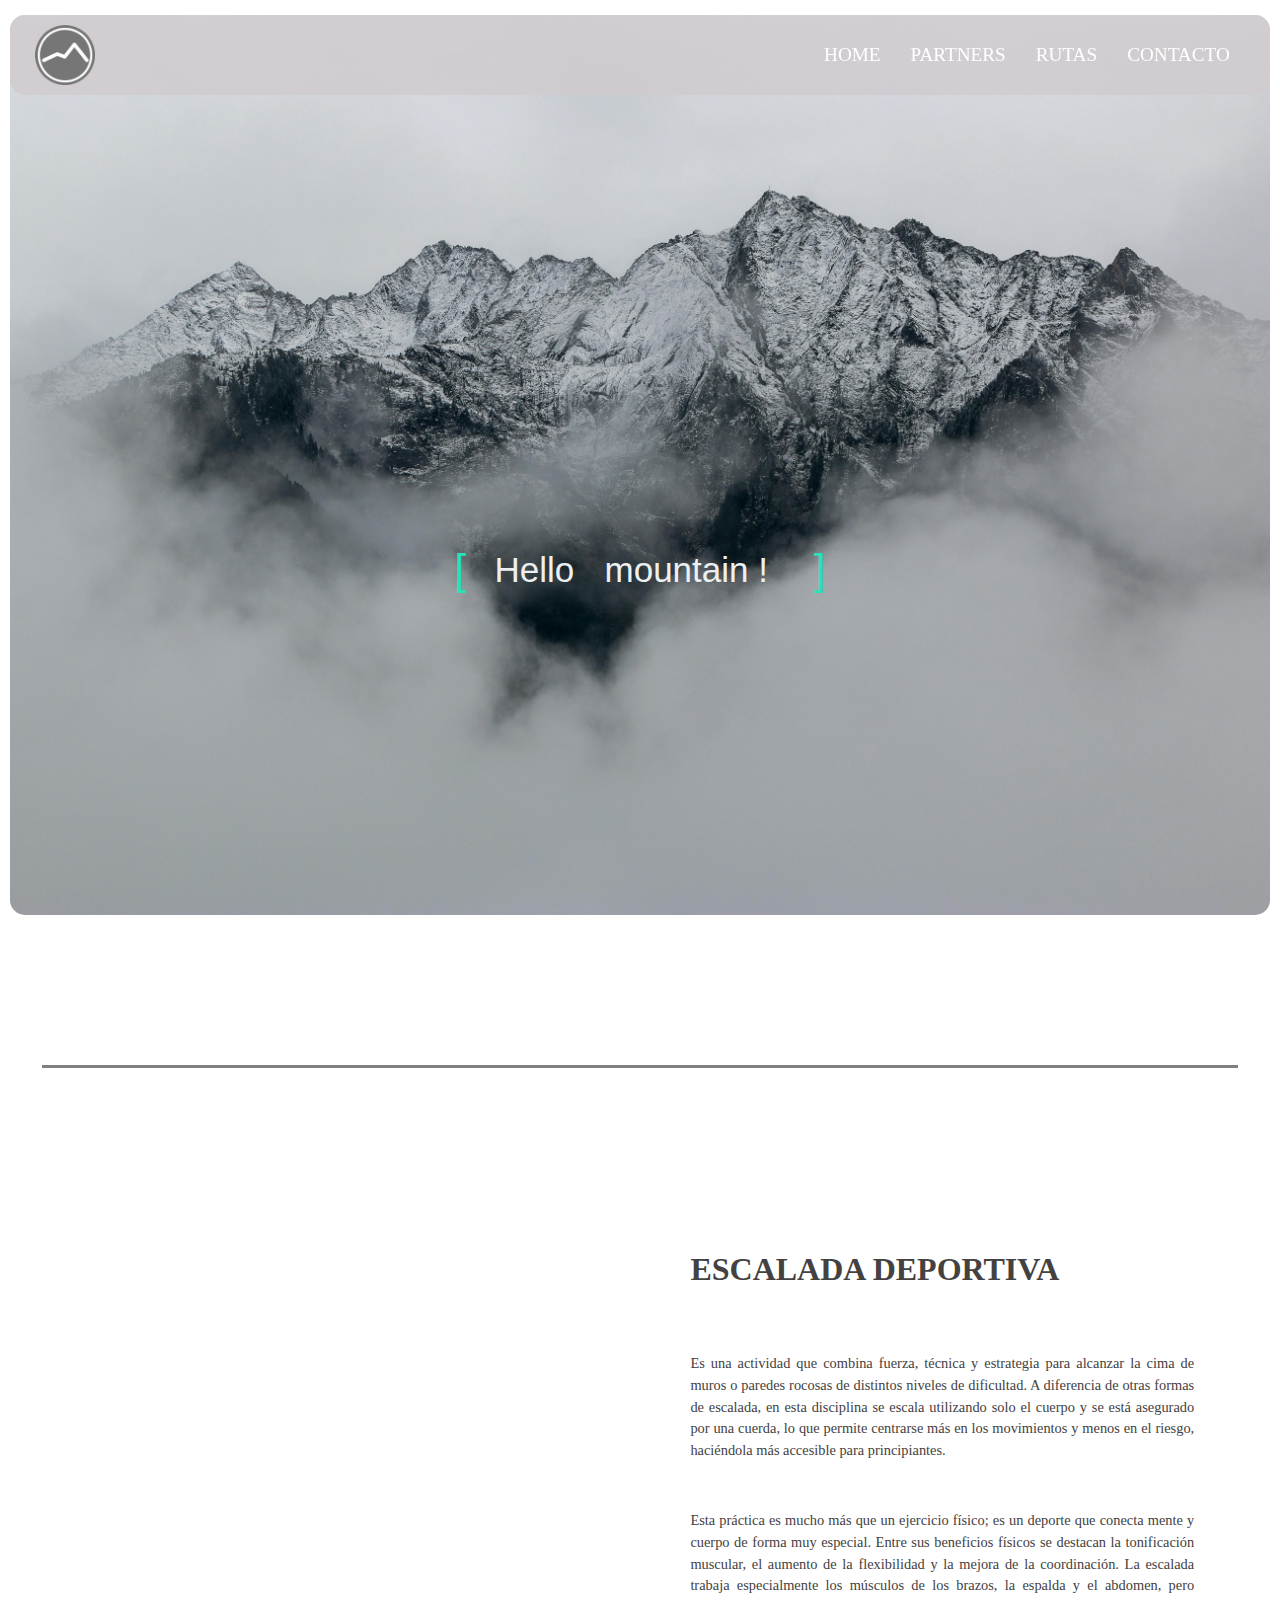
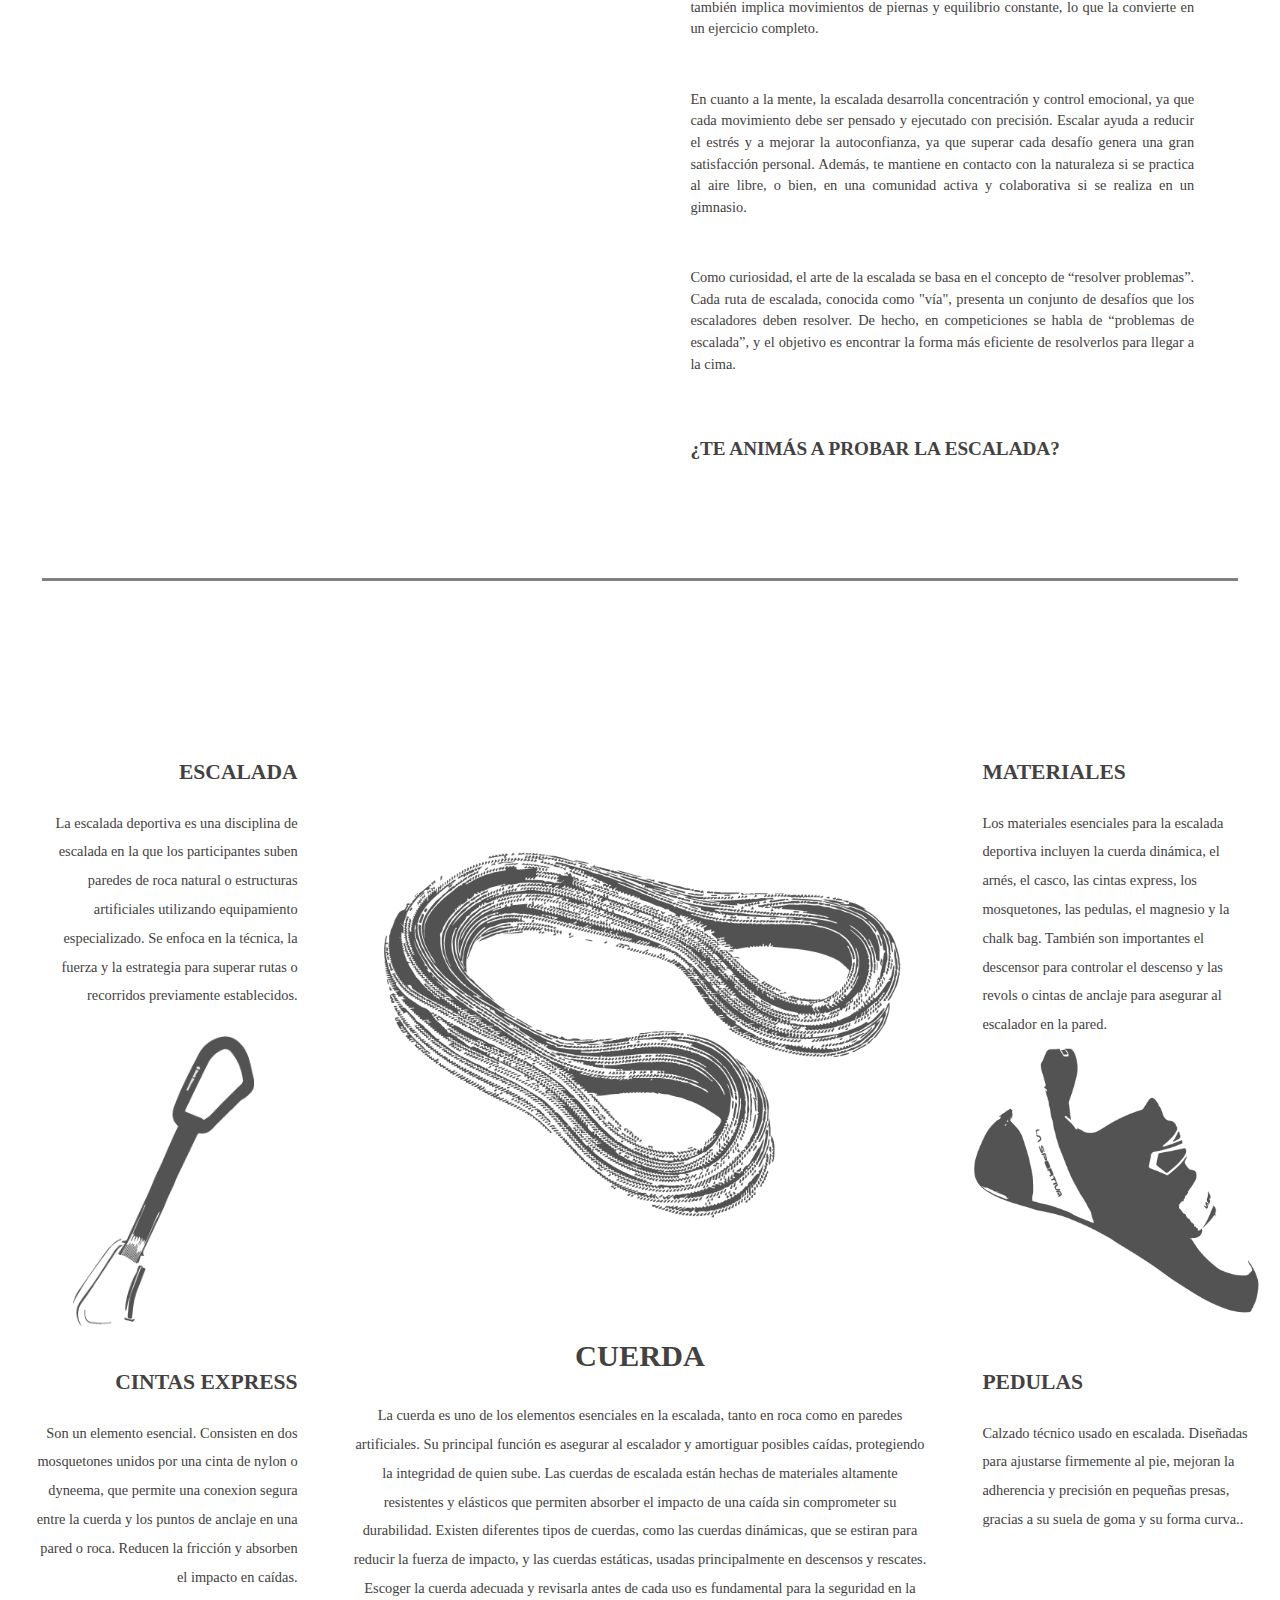
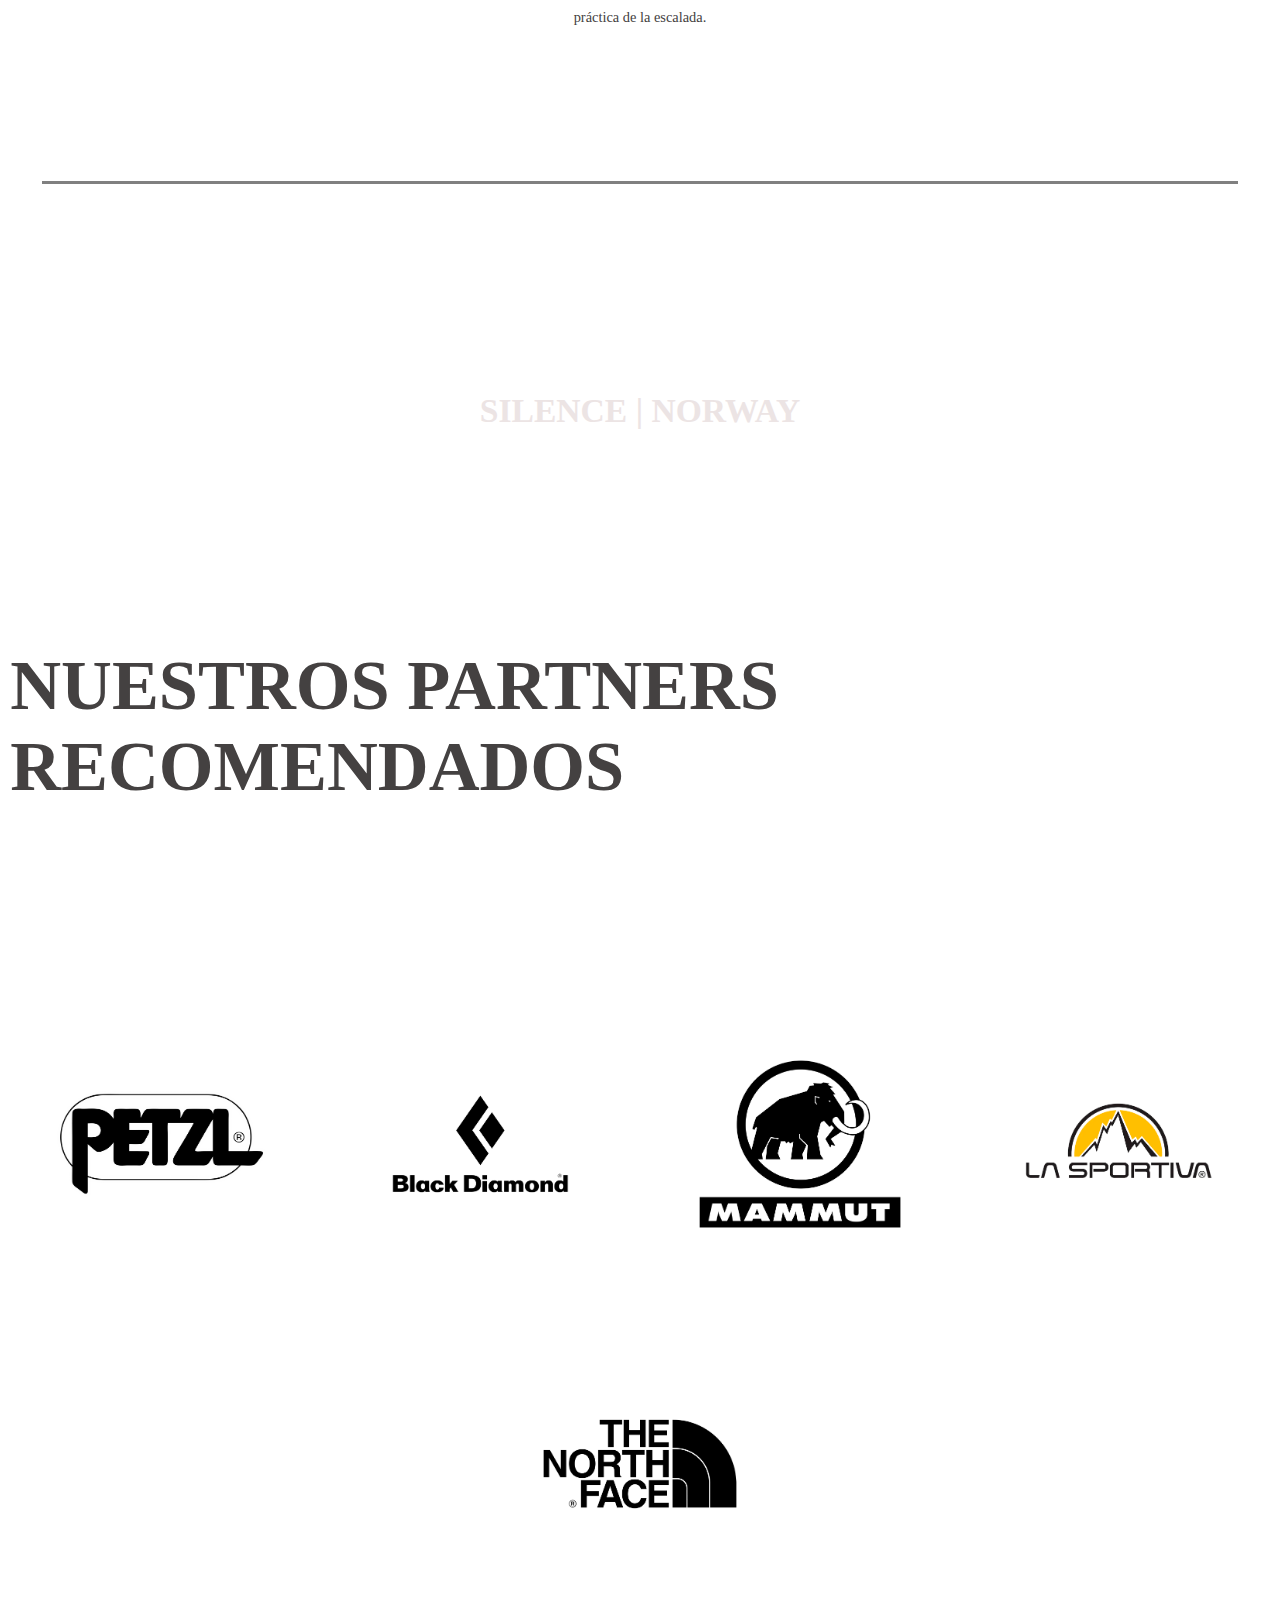
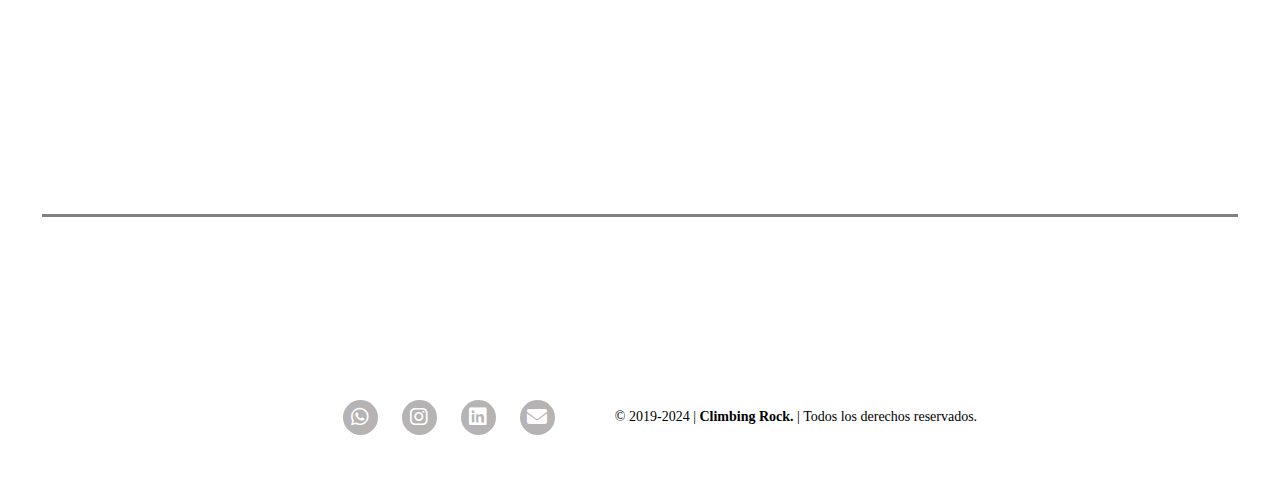
==== index.html @ 17464925 "First Upload" ====
<!DOCTYPE html>
<html lang="es">  
    <head>
        <meta charset="UTF-8">
        <meta name="viewport" content="width=device-width, initial-scale=1.0">
        <title>Climbing | Rock</title>
        <link rel="icon" type="image/ico" href="assets/img/iconLogo2.ico">
        <link rel="stylesheet" href="css/style.css">
        <link rel="stylesheet" href="https://cdnjs.cloudflare.com/ajax/libs/font-awesome/6.5.2/css/all.min.css">
    </head>
    <body>
        <header>
            <div class="logo">
                <a href="index.html"><img src="assets/img/iconLogo2.ico" alt="logo"></a>
            </div>
            <nav>
                <ul class="menu">
                    <li>
                        <a href="index.html">HOME</a>
                    </li>
                    <li>
                        <a href="pages/partners.html">PARTNERS</a>
                    </li>
                    <li>
                        <a href="https://www.thecrag.com/climbing/argentina/maps#-37.32,-63.04,5.0,,auto">RUTAS</a>
                    </li>
                    <li>
                        <a href="pages/contacto.html">CONTACTO</a>
                    </li>
                </ul>
            </nav>
        </header>

        <main>
            <section class="containerOne">
                <div class="content">
                    <div class="textBoxContainer">
                      <p class="textBoxContainer_text">
                        Hello
                      </p>
                      
                      <ul class="textBoxContainer_list">
                        <li class="textBoxContainer_list_item">mountain !</li>
                        <li class="textBoxContainer_list_item">climbing !</li>
                        <li class="textBoxContainer_list_item">fun !</li>
                        <li class="textBoxContainer_list_item">everybody !</li>
                      </ul>
                    </div>
                  </div>           
            </section>

            
            <div class="separador"></div>
            <section class="containerTwo">
                <div class="girl"></div>
                <div class="girlText">
                    <h2>ESCALADA DEPORTIVA</h2>
                    <p>Es una actividad que combina fuerza, técnica y estrategia para alcanzar la cima de muros o paredes rocosas de distintos niveles de dificultad. A diferencia de otras formas de escalada, en esta disciplina se escala utilizando solo el cuerpo y se está asegurado por una cuerda, lo que permite centrarse más en los movimientos y menos en el riesgo, haciéndola más accesible para principiantes.</p>
                    <p>Esta práctica es mucho más que un ejercicio físico; es un deporte que conecta mente y cuerpo de forma muy especial. Entre sus beneficios físicos se destacan la tonificación muscular, el aumento de la flexibilidad y la mejora de la coordinación. La escalada trabaja especialmente los músculos de los brazos, la espalda y el abdomen, pero también implica movimientos de piernas y equilibrio constante, lo que la convierte en un ejercicio completo.</p>                    
                    <p>En cuanto a la mente, la escalada desarrolla concentración y control emocional, ya que cada movimiento debe ser pensado y ejecutado con precisión. Escalar ayuda a reducir el estrés y a mejorar la autoconfianza, ya que superar cada desafío genera una gran satisfacción personal. Además, te mantiene en contacto con la naturaleza si se practica al aire libre, o bien, en una comunidad activa y colaborativa si se realiza en un gimnasio.</p>                   
                    <p>Como curiosidad, el arte de la escalada se basa en el concepto de “resolver problemas”. Cada ruta de escalada, conocida como "vía", presenta un conjunto de desafíos que los escaladores deben resolver. De hecho, en competiciones se habla de “problemas de escalada”, y el objetivo es encontrar la forma más eficiente de resolverlos para llegar a la cima.</p>                  
                    <h4>¿TE ANIMÁS A PROBAR LA ESCALADA?</h4>
                </div>
            </section>
            <div class="separador"></div>
            <section class="grilla">
                <div class="item a">
                    <h2>ESCALADA</h2>
                    <p>La escalada deportiva es una disciplina de escalada en la que los participantes suben paredes de roca natural o estructuras artificiales utilizando equipamiento especializado. Se enfoca en la técnica, la fuerza y la estrategia para superar rutas o recorridos previamente establecidos.</p>
                </div>
                <div class="item b"></div>
                <div class="item c">
                    <h2>MATERIALES</h2>
                    <p>Los materiales esenciales para la escalada deportiva incluyen la cuerda dinámica, el arnés, el casco, las cintas express, los mosquetones, las pedulas, el magnesio y la chalk bag. También son importantes el descensor para controlar el descenso y las revols o cintas de anclaje para asegurar al escalador en la pared.</p>
                </div>
                <div class="item d"></div>
                <div class="item e">
                    <h2>CUERDA</h2>
                    <p>La cuerda es uno de los elementos esenciales en la escalada, tanto en roca como en paredes artificiales. Su principal función es asegurar al escalador y amortiguar posibles caídas, protegiendo la integridad de quien sube. Las cuerdas de escalada están hechas de materiales altamente resistentes y elásticos que permiten absorber el impacto de una caída sin comprometer su durabilidad. Existen diferentes tipos de cuerdas, como las cuerdas dinámicas, que se estiran para reducir la fuerza de impacto, y las cuerdas estáticas, usadas principalmente en descensos y rescates. Escoger la cuerda adecuada y revisarla antes de cada uso es fundamental para la seguridad en la práctica de la escalada.</p>
                </div>
                <div class="item f"></div>
                <div class="item g">
                    <h2>CINTAS EXPRESS</h2>
                    <p>Son un elemento esencial. Consisten en dos mosquetones unidos por una cinta de nylon o dyneema, que permite una conexion segura  entre la cuerda y los puntos de anclaje en una pared o roca. Reducen la fricción y absorben el impacto en caídas.</p>
                </div>
                <div class="item h">
                    <h2>PEDULAS</h2>
                    <p>Calzado técnico usado en escalada. Diseñadas para ajustarse firmemente al pie, mejoran la adherencia y precisión en pequeñas presas, gracias a su suela de goma y su forma curva..</p>
                </div>
            </section>
            <div class="separador"></div>
            <section class="adam">
                <div class="video-container">
                    <video autoplay loop muted playsinline class="video-background">
                        <source src="assets/video/9c.mp4" type="video/mp4">
                    </video>
                    <div class="textBox">
                        <h2>SILENCE | NORWAY</h2>
                    </div>
                </div>
            </section>
            
            <section class="containerThree">
                <div class="textBox2">
                    <h1>NUESTROS PARTNERS RECOMENDADOS</h1>
                </div>
                <div class="logos">
                    <a href="https://www.petzl.com/INT/es" class="contLogo">
                        <img src="assets/img/Petzl_Logo.png" alt="marca1">
                    </a>
                    <a href="https://www.blackdiamondequipment.com/en_US/" class="contLogo">
                        <img src="assets/img/Black_Logo.png" alt="marca2">
                    </a>
                    <a href="https://www.mammut.com/int/en" class="contLogo">
                        <img src="assets/img/Mammut_Logo.png" alt="marca3">
                    </a>
                    <a href="https://www.lasportiva.com/es" class="contLogo">
                        <img src="assets/img/Sportiva_Logo.png" alt="marca4">
                    </a>
                    <a href="https://www.thenorthface.com/en-us" class="contLogo">
                        <img src="assets/img/North_Logo.png" alt="marca5">
                    </a>
                </div>
            </section>
            <div class="separador"></div>
        </main>




        <footer>
            <section class="containerF">
                <div class="subF">
                    <ul>
                        <li>
                            <a href="https://www.whatsapp.com"> <i class="fa-brands fa-whatsapp"></i> </a>
                        </li>
                        <li> 
                            <a href="https://www.instagram.com" target="_blank"><i class="fa-brands fa-instagram"></i> </a>
                        </li>
                        <li>
                            <a href="https://www.linkedin.com" target="_blank"> <i class="fa-brands fa-linkedin"></i> </a>
                        </li>
                        <li>
                            <a href="contacto.html"> <i class="fa-solid fa-envelope"></i> </a>
                        </li>
                    </ul>
                 </div>
                
                <div class="derechos">
                    <p>&#169 2019-2024 | <b>Climbing Rock.</b> | Todos los derechos reservados.</p>
                </div>
            </section>
        </footer>
    </body>
</html>
---- css/style.css ----
@import url('https://fonts.googleapis.com/css2?family=Bebas+Neue&display=swap');

body {
    margin: 0.8%;
    padding: 0;
    background-color: #ffffff;
    box-sizing: border-box;
}

header {
 position:fixed;
 display: flex;
 width: 98.4%;
 height: 80px;
 background-color: #d0cacec9;
 border-radius: 15px;
 align-items: center;
 justify-content: space-between;
 font-family: "Ubuntu";
 z-index: 1;

    .logo {
        width: 60px;
        height: 60px;
        padding-left: 25px;
        
        img {
            width: 100%;
            height: 100%;
        }
    }
    .menu {
        display: flex;
        padding-right: 40px;
        list-style: none;
        gap: 30px;
        
        li a {
            text-decoration: none;
            font-size: 1.2rem;
            color: rgb(255, 255, 255);
            font-weight: 500;
        }
    }
}

main {
    width: 100%;
    border-radius: 15px;
    /* font-family: "Ubuntu"; */
}
    
    .containerOne {
        margin: 15px 0 15px 0;
        background-image: url("../assets/img/fondoM2.jpg");
        background-size: cover;
        width: 100%;
        height: 100vh;
        border-radius: 15px;

        .content {
            position: absolute;
            top: 70%;
            left: 50%;
            transform: translate(-50%, -50%);
            height: 160px;
            overflow: hidden;
        
            font-family: 'Ubuntu', sans-serif;
            font-size: 35px;
            line-height: 40px;
            color: #ecf0f1;
        }
        
        .textBoxContainer {
            font-weight: 500;
            overflow: hidden;
            height: 40px;
            padding: 0 40px;
        }
        
        .textBoxContainer:before {
            content: '[';
            left: 0;
        }
        
        .textBoxContainer:after {
            content: ']';
            position: absolute;
            right: 0;
        }
        
        .textBoxContainer:after, .textBoxContainer:before {
            position: absolute;
            top: 0;
            color: #27e1bb;
            font-size: 42px;
            line-height: 40px;
            -webkit-animation-name: opacity;
            -webkit-animation-duration: 2s;
            -webkit-animation-iteration-count: infinite;
            animation-name: opacity;
            animation-duration: 2s;
            animation-iteration-count: infinite;
        }
        
        .textBoxContainer_text {
            display: inline;
            float: left;
            margin: 0;
        }
        
        .textBoxContainer_list {
            margin-top: 0;
            padding-left: 110px;
            text-align: left;
            list-style: none;
            -webkit-animation-name: change;
            -webkit-animation-duration: 10s;
            -webkit-animation-iteration-count: infinite;
            animation-name: change;
            animation-duration: 10s;
            animation-iteration-count: infinite;
        }
        
        .textBoxContainer_list_item {
            line-height: 40px;
            margin: 0;
        }
    }
    
    .separador {
        width: 95%;      
        height: 3px;      
        background-color: gray; 
        margin: 150px auto; 
    }

    .grilla {
        display: grid;
        height: 100vh;
        grid-template-columns: 0.5fr 1fr 0.5fr; 
        grid-template-rows: 1.5fr 1.5fr 1.5fr;
        grid-template-areas: "a b c"  
                             "d b f"  
                             "g e h"; 
        gap: 15px;
        background-color: #ffffff;
        margin: 40px 0;
    }

    .item {
        display: flex;
        justify-content: center;
        align-items: center;
        padding: 20px;
        color: #444141;
        font-size: 1.2rem;
        border-radius: 15px;
        min-height: 100px;  
    }

        .a {
            grid-area: a;
            font-size: 0.9rem;
            text-align: right;
            line-height: 2;
            display: flex;
            flex-direction: column;
            justify-content: flex-start;
            align-items: flex-end;
            max-width: 100%;
            overflow: hidden;
            word-wrap: break-word;
        }

        .a h2 {
            margin: 0;
        }
        
        .b {
            grid-area: b;
            background-image: url(../assets/img/c1.png);
            background-size: contain; 
            background-repeat: no-repeat;
            background-position: center;
        }
    
        .c {
            grid-area: c;
            font-size: 0.9rem;
            text-align: left;
            line-height: 2;
            display: flex;
            flex-direction: column;
            justify-content: flex-start;
            align-items: flex-start;
        }

        .c h2 {
            margin: 0;
        }
    
        .d {
            grid-area: d;
            background-image: url(../assets/img/e1.png);
            background-size: contain; 
            background-repeat: no-repeat;
            background-position: center;
        }
    
        .e {
            grid-area: e;
            font-size: 0.9rem;
            text-align: right;
            line-height: 2;
            display: flex;
            flex-direction: column;
            text-align: center;
        }

        .e h2 {
            margin: 0;
            font-size: 1.9rem;
        }
    
        .f {
            grid-area: f;
            background-image: url(../assets/img/pe1.png);
            background-size: contain; 
            background-repeat: no-repeat;
            background-position: center; 
        }
    
        .g {
            grid-area: g;
            font-size: 0.9rem;
            text-align: right;
            line-height: 2;
            display: flex;
            flex-direction: column;
            justify-content: flex-start;
            align-items: flex-end;
        }

        .g h2 {
            margin: 0;
        }
    
        .h {
            grid-area: h;
            font-size: 0.9rem;
            text-align: left;
            line-height: 2;
            display: flex;
            flex-direction: column;
            justify-content: flex-start;
            align-items: flex-start;
        }

        .h h2 {
            margin: 0;
        }
    
    .containerTwo {
        display: flex;
        flex-direction: row;
        align-items: stretch; 
        justify-content: center;
        width: 100%;
        height: 90vh;
        margin: 80px 0;
        gap: 8%;
        flex-wrap: wrap;
      
        .girl {
            background-image: url(../assets/img/fondoClimb2.jpg);
            background-size: cover;
            background-position: center;
            width: 40%; 
            height: 100%; 
            border-radius: 15px;
        }
        
        .girlText {
            width: 40%; 
            min-height: 100%; 
            overflow-y: hidden; 
            display: flex; 
            flex-direction: column; 
            justify-content: space-evenly; 
            align-items: stretch; 
            gap: 20px; 
            text-align: justify; 
            line-height: 1.5;
            font-size: 0.9rem;
            color: #444141;

            h2 {
                font-size: 2rem;
            }
            h4 {
                font-size: 1.2rem;
            }
            
        }
    }


    /* VIDEO */

    .adam {
        position: relative;
        display: flex;
        height: 100%;
        width: 100%;

        .video-container {
            overflow: hidden;
            position: relative;
            width: 100%;
            height: 100%;
            border-radius: 15px;
        }

        .video-background {
            top: 0;
            left: 0;
            width: 100%;
            height: 100%;
            z-index: 0;
            border-radius: 15px;
        }

        .textBox {
            position: absolute;
            top: 50%;
            left: 50%;
            transform: translate(-50%, -50%);
            background-color: rgba(255, 255, 255, 0);
            padding: 20px;
            border-radius: 10px;
            text-align: center;
            z-index: 0;
            color: #ece4e4;
            display: flex;
            flex-direction: column;
            justify-content: center;
            align-items: center;
            white-space: nowrap;
            font-size: 1.4rem;
        }
    }

    .containerThree {
        display: flex;
        flex-direction: column;
        align-items: center;
        width: 100%;
        margin: 20px 0;

        .textBox2 {
            font-size: 2.2rem;
            color:#444141;
            padding: 90px 0;
        }

        .logos {
            display: flex;
            flex-direction: row;
            gap: 80px;
            flex-wrap: wrap;
            justify-content: center;
            padding: 80px 0;
            
            .contLogo {
                padding: 10px;
                display: flex;
                justify-content: center; 
                align-items: center;
            
                img {
                    max-width: 220px;
                    height: auto;
                }          
            }
        }
    }

footer {
    background-color: #a7aca900;
    border-radius: 15px;
    font-family: "Ubuntu";

    .containerF {
        height: 100px;
        display: flex;
        justify-content: center;
        align-items: center;
        gap: 40px;
    }

    .subF {
        display: inline-block;
    }
    
    .subF ul {
        list-style-type: none;
        margin: 0;
    }
    
    .subF ul li {
        display: inline-block;
        margin-right: 20px;
    
    }
    
    .subF ul li a {
        color: #ede6e6;
        text-decoration: none;
        font-size: 12px; 
        align-items: center;
        display: inline-flex;
        justify-content: center; 
        width: 35px; 
        height: 35px;
        border-radius: 50%; 
        background-color: #59565672;
        transition: background-color 0.3s, color 0.3s; 
    }
    
    .subF ul li a i {
        font-size: 20px;
        color: #ffffff;
    }
    
    .subF ul li a:hover {
        background-color: #ede6e6; 
        color: #534f4f; 
    }
    
    .subF ul li a:hover i {
        color: #534f4f; 
    }
    
    .derechos {
        font-size: 14px;
    }
}

/* FORMULARIO */

/* Contenedor del formulario y fondo */
/* Contenedor del formulario y fondo */
.contacto {
    display: flex;
    justify-content: center;
    align-items: center;  /* Ajustamos la alineación para que el formulario esté en la parte superior */
    flex-direction: column;
    flex-grow: 1; /* Permite que el formulario ocupe el espacio restante, asegurando que el footer quede al final */
    padding-top: 80px; /* Asegura que haya espacio debajo del header (ajustar según el tamaño del header) */
    min-height: 80vh; /* Asegura que la sección ocupe al menos la altura completa de la ventana */
}

/* Estilos del formulario */
.form {
    width: 80%;
    max-width: 300px;
    justify-content: center;
    align-items: center;
    padding: 20px;
    background-color: rgba(249, 249, 249, 0.8); /* Fondo blanco semi-transparente */
    border-radius: 10px;
    box-shadow: 0 4px 6px rgba(0, 0, 0, 0.1);
    margin-bottom: 50px; 
}

.form h2 {
    text-align: center;
    font-size: 1rem;
    margin-bottom: 20px;
    color: #6a6565;
}

.input {
    display: flex;
    flex-direction: column;
    gap: 10px;
}

.input div {
    display: flex;
    flex-direction: column;
}

label {
    font-size: 0.8rem;
    margin-bottom: 5px;
    color: #333;
}

input,
textarea {
    width: 90%;
    padding: 5px;
    font-size: 0.8rem;
    border: 1px solid #ccc;
    border-radius: 5px;
    box-sizing: border-box;
    resize: none;
}

input:focus,
textarea:focus {
    border-color: #007bff;
    outline: none;
}

.error {
    color: red;
    font-size: 0.9rem;
    margin-top: 5px;
}

.btn {
    width: 100%;
    padding: 12px;
    background-color: #007bff;
    color: white;
    font-size: 1.2rem;
    border: none;
    border-radius: 5px;
    cursor: pointer;
    transition: background-color 0.3s ease;
}


  


@-webkit-keyframes opacity {
    0%, 100% {opacity:0;}
    50% {opacity:1;}
  }
  
  @-webkit-keyframes change {
    0%, 12.66%, 100% {transform:translate3d(0,0,0);}
    16.66%, 29.32% {transform:translate3d(0,-25%,0);}
    33.32%,45.98% {transform:translate3d(0,-50%,0);}
    49.98%,62.64% {transform:translate3d(0,-75%,0);}
    66.64%,79.3% {transform:translate3d(0,-50%,0);}
    83.3%,95.96% {transform:translate3d(0,-25%,0);}
  }
  
  @-o-keyframes opacity {
    0%, 100% {opacity:0;}
    50% {opacity:1;}
  }
  
  @-o-keyframes change {
    0%, 12.66%, 100% {transform:translate3d(0,0,0);}
    16.66%, 29.32% {transform:translate3d(0,-25%,0);}
    33.32%,45.98% {transform:translate3d(0,-50%,0);}
    49.98%,62.64% {transform:translate3d(0,-75%,0);}
    66.64%,79.3% {transform:translate3d(0,-50%,0);}
    83.3%,95.96% {transform:translate3d(0,-25%,0);}
  }
  
  @-moz-keyframes opacity {
    0%, 100% {opacity:0;}
    50% {opacity:1;}
  }
  
  @-moz-keyframes change {
    0%, 12.66%, 100% {transform:translate3d(0,0,0);}
    16.66%, 29.32% {transform:translate3d(0,-25%,0);}
    33.32%,45.98% {transform:translate3d(0,-50%,0);}
    49.98%,62.64% {transform:translate3d(0,-75%,0);}
    66.64%,79.3% {transform:translate3d(0,-50%,0);}
    83.3%,95.96% {transform:translate3d(0,-25%,0);}
  }
  
  @keyframes opacity {
    0%, 100% {opacity:0;}
    50% {opacity:1;}
  }
  
  @keyframes change {
    0%, 12.66%, 100% {transform:translate3d(0,0,0);}
    16.66%, 29.32% {transform:translate3d(0,-25%,0);}
    33.32%,45.98% {transform:translate3d(0,-50%,0);}
    49.98%,62.64% {transform:translate3d(0,-75%,0);}
    66.64%,79.3% {transform:translate3d(0,-50%,0);}
    83.3%,95.96% {transform:translate3d(0,-25%,0);}
  }
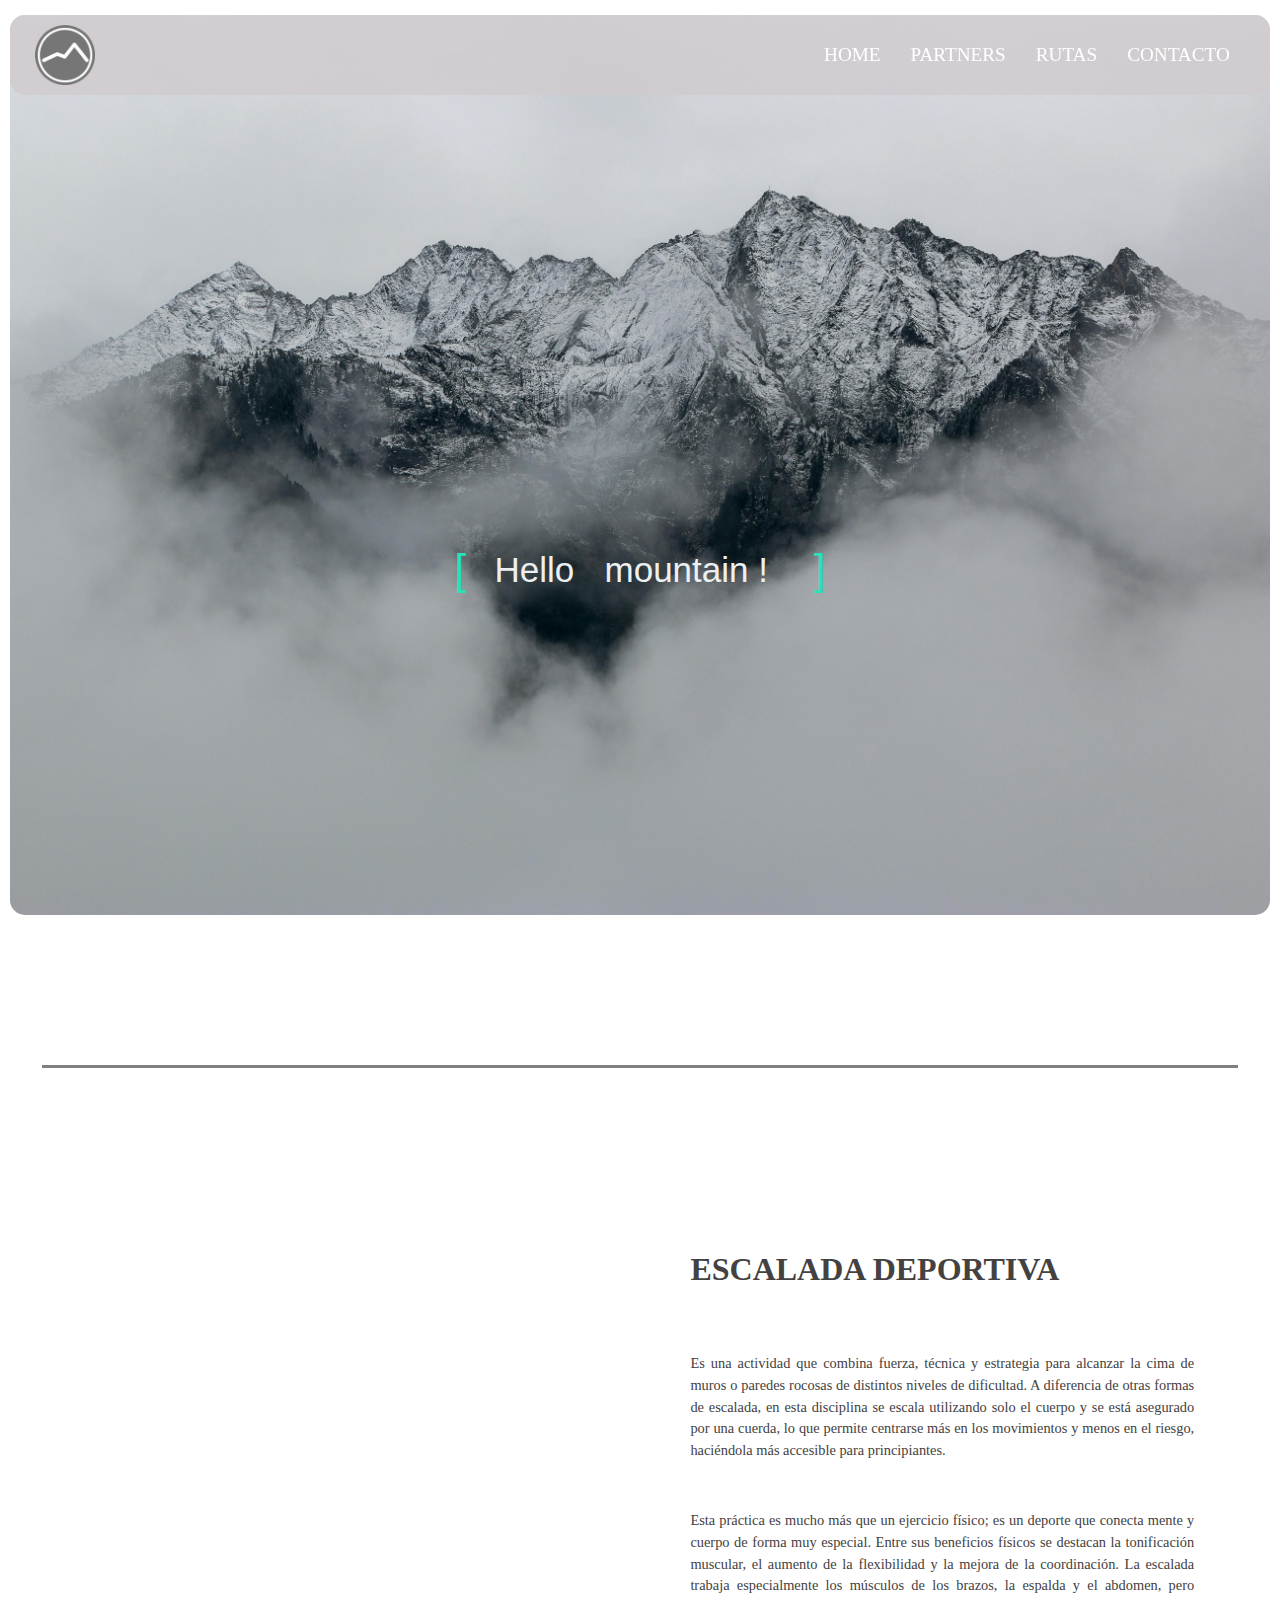
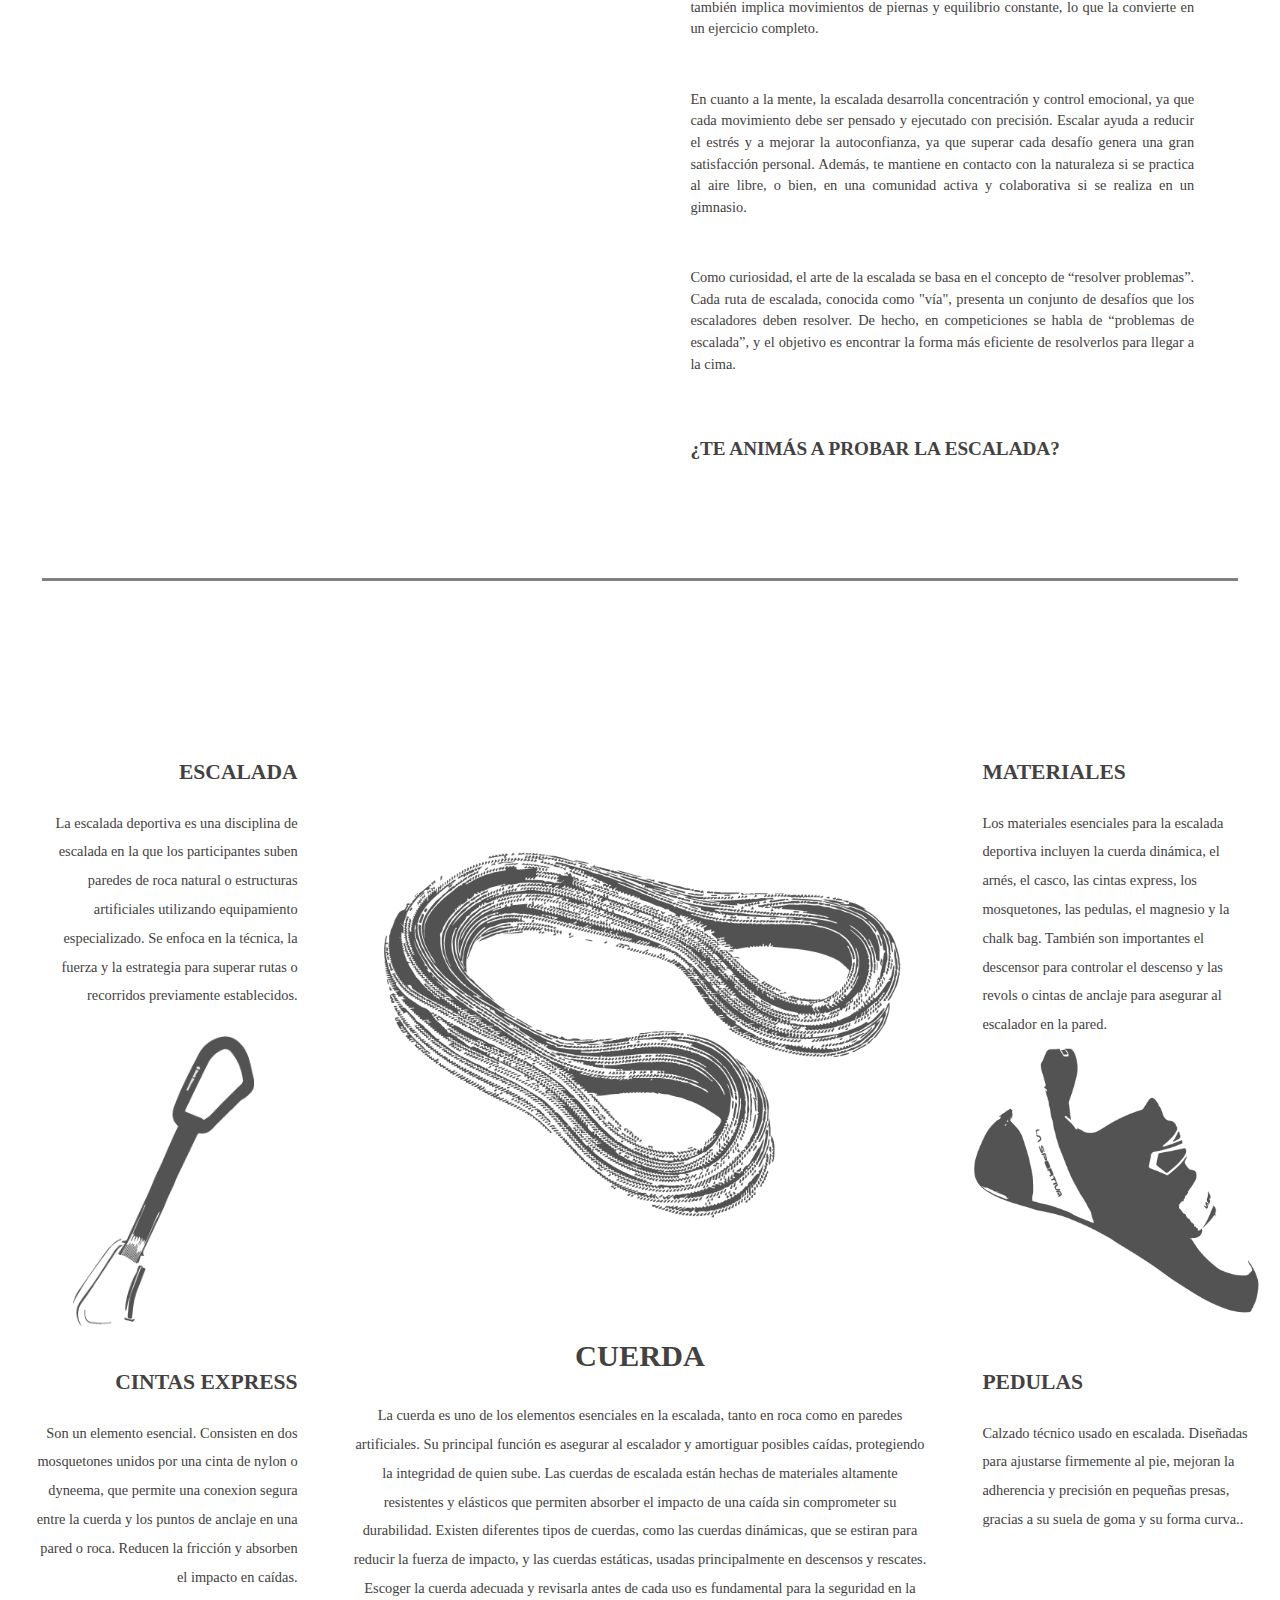
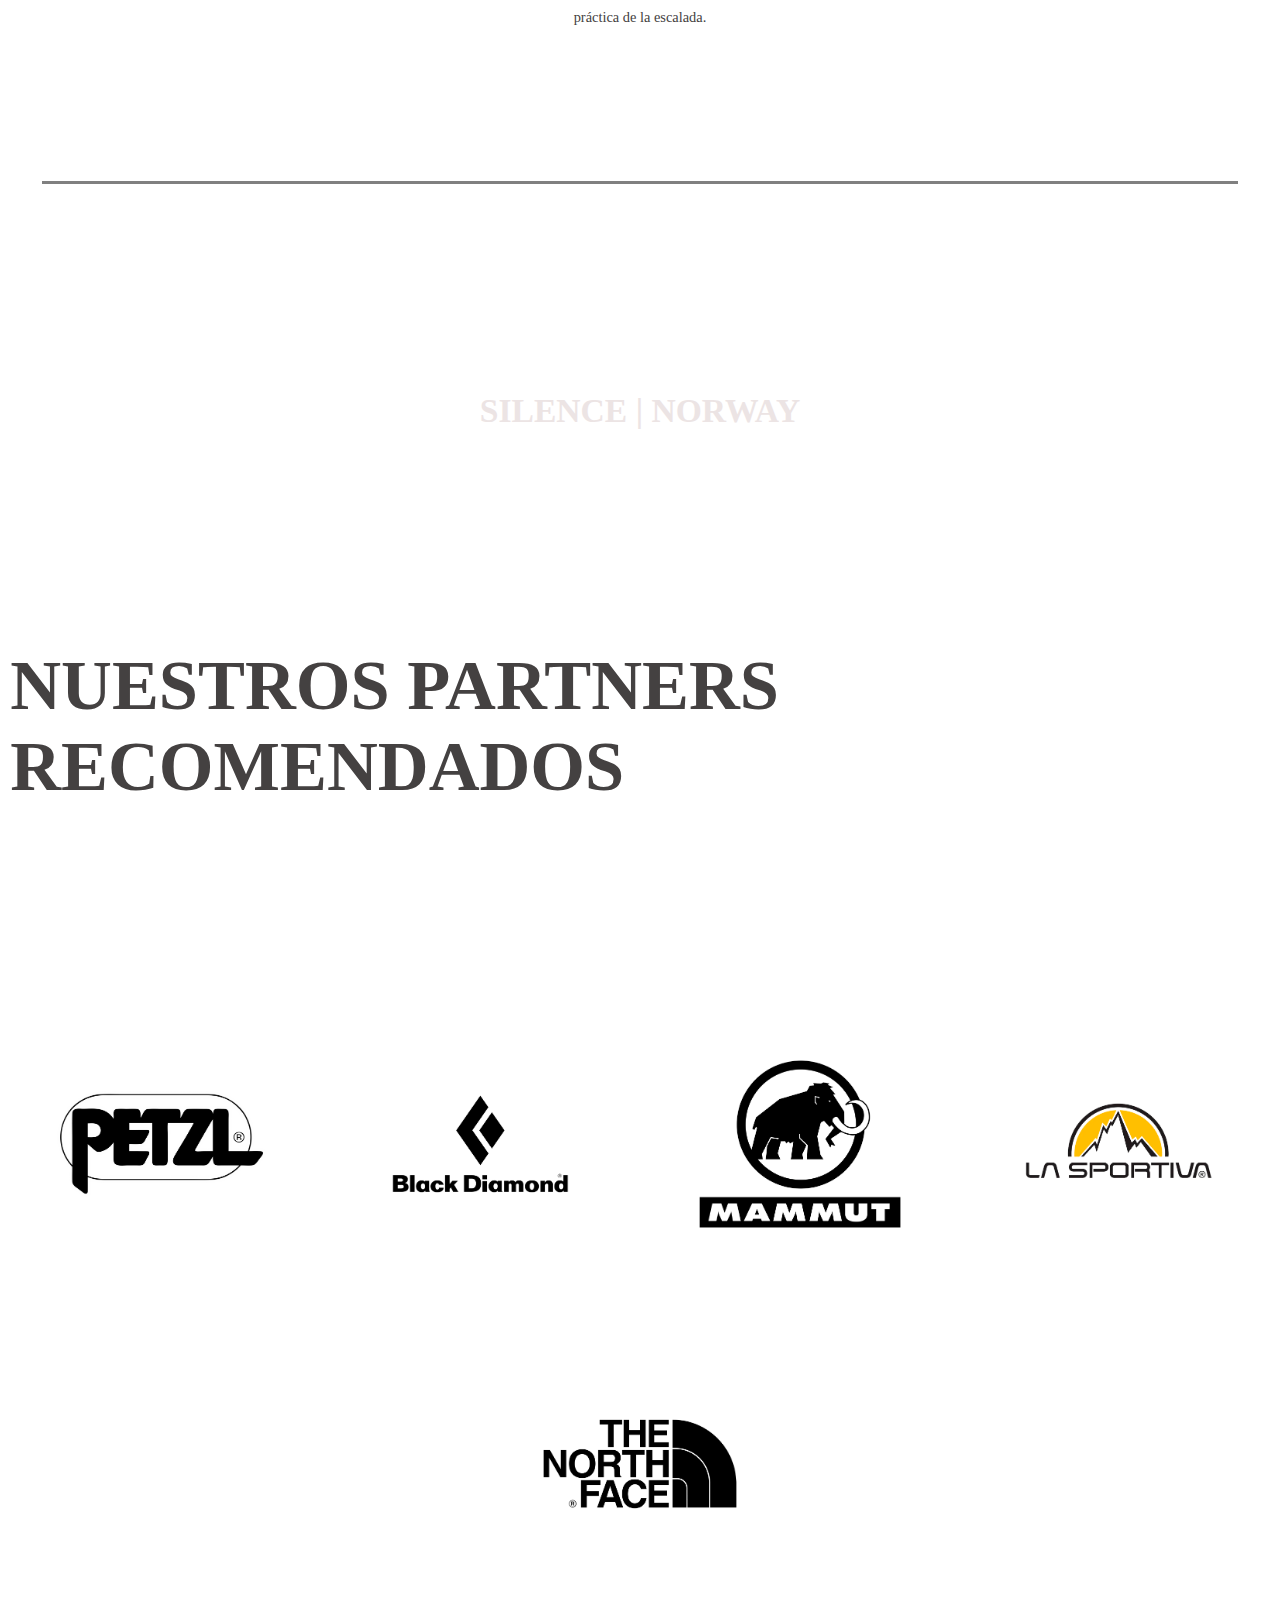
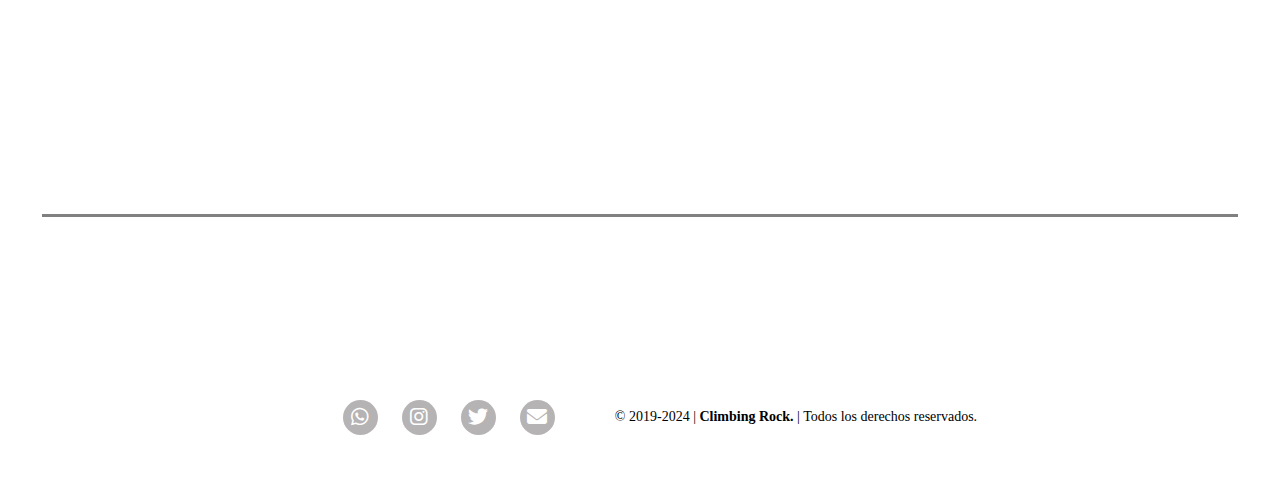
==== commit 2730bf38: "ajustes" ====
--- a/index.html
+++ b/index.html
@@ -22,7 +22,7 @@
                         <a href="pages/partners.html">PARTNERS</a>
                     </li>
                     <li>
-                        <a href="https://www.thecrag.com/climbing/argentina/maps#-37.32,-63.04,5.0,,auto">RUTAS</a>
+                        <a href="https://www.thecrag.com/climbing/argentina/maps#-37.32,-63.04,5.0,,auto" target="_blank">RUTAS</a>
                     </li>
                     <li>
                         <a href="pages/contacto.html">CONTACTO</a>
@@ -139,10 +139,10 @@
                             <a href="https://www.instagram.com" target="_blank"><i class="fa-brands fa-instagram"></i> </a>
                         </li>
                         <li>
-                            <a href="https://www.linkedin.com" target="_blank"> <i class="fa-brands fa-linkedin"></i> </a>
+                            <a href="https://www.x.com" target="_blank"> <i class="fa-brands fa-twitter"></i> </a>
                         </li>
                         <li>
-                            <a href="contacto.html"> <i class="fa-solid fa-envelope"></i> </a>
+                            <a href="/pages/contacto.html"> <i class="fa-solid fa-envelope"></i> </a>
                         </li>
                     </ul>
                  </div>
@@ -152,6 +152,10 @@
                 </div>
             </section>
         </footer>
+
+        <button id="buttonUp">&#8593;</button>
+        <script src="/js/script.js"></script>
+
     </body>
 </html>
 
--- a/css/style.css
+++ b/css/style.css
@@ -1,4 +1,8 @@
 @import url('https://fonts.googleapis.com/css2?family=Bebas+Neue&display=swap');
+
+* {
+    box-sizing: border-box;
+}
 
 body {
     margin: 0.8%;
@@ -22,7 +26,7 @@
     .logo {
         width: 60px;
         height: 60px;
-        padding-left: 25px;
+        margin-left: 25px;
         
         img {
             width: 100%;
@@ -47,7 +51,7 @@
 main {
     width: 100%;
     border-radius: 15px;
-    /* font-family: "Ubuntu"; */
+    font-family: "Ubuntu";
 }
     
     .containerOne {
@@ -450,26 +454,34 @@
 
 /* FORMULARIO */
 
-/* Contenedor del formulario y fondo */
-/* Contenedor del formulario y fondo */
 .contacto {
     display: flex;
     justify-content: center;
-    align-items: center;  /* Ajustamos la alineación para que el formulario esté en la parte superior */
+    align-items: center; 
     flex-direction: column;
-    flex-grow: 1; /* Permite que el formulario ocupe el espacio restante, asegurando que el footer quede al final */
-    padding-top: 80px; /* Asegura que haya espacio debajo del header (ajustar según el tamaño del header) */
-    min-height: 80vh; /* Asegura que la sección ocupe al menos la altura completa de la ventana */
-}
-
-/* Estilos del formulario */
+    flex-grow: 1; 
+    padding-top: 80px; 
+    height: 76vh; 
+    background-image: url("../assets/img/fondoM2.jpg");
+    background-size: cover;
+    background-position: center; 
+    border-radius: 15px;
+    margin-bottom: 80px;
+}
+
+.contacto img {
+    max-width: 100%; 
+    max-height: 100%; 
+    object-fit: contain; 
+}
+
 .form {
     width: 80%;
     max-width: 300px;
     justify-content: center;
     align-items: center;
     padding: 20px;
-    background-color: rgba(249, 249, 249, 0.8); /* Fondo blanco semi-transparente */
+    background-color: rgba(249, 249, 249, 0.8); 
     border-radius: 10px;
     box-shadow: 0 4px 6px rgba(0, 0, 0, 0.1);
     margin-bottom: 50px; 
@@ -477,7 +489,7 @@
 
 .form h2 {
     text-align: center;
-    font-size: 1rem;
+    font-size: 1.2rem;
     margin-bottom: 20px;
     color: #6a6565;
 }
@@ -487,6 +499,10 @@
     flex-direction: column;
     gap: 10px;
 }
+    
+.input input {
+    height: 30px;
+}
 
 .input div {
     display: flex;
@@ -501,18 +517,22 @@
 
 input,
 textarea {
-    width: 90%;
+    width: 100%;
     padding: 5px;
+    background-color: #e8f1ef95;
     font-size: 0.8rem;
     border: 1px solid #ccc;
     border-radius: 5px;
     box-sizing: border-box;
     resize: none;
+    font-family: "Ubuntu";
+    height: 120px;
+    
 }
 
 input:focus,
 textarea:focus {
-    border-color: #007bff;
+    border-color: #fb6406;
     outline: none;
 }
 
@@ -525,18 +545,58 @@
 .btn {
     width: 100%;
     padding: 12px;
-    background-color: #007bff;
+    background-color: #484a4cc3;
     color: white;
     font-size: 1.2rem;
+    font-family: "Ubuntu";
     border: none;
     border-radius: 5px;
     cursor: pointer;
     transition: background-color 0.3s ease;
 }
 
-
-  
-
+.space {
+    width: 100%;
+    height: 85vh;
+    background-color: #ffffff;
+}
+
+#buttonUp {
+    display: none;
+    position: fixed;
+    bottom: 150px;
+    right: 70px;
+    width: 55px;
+    height: 55px;
+    font-size: 14px;
+    font-family: monospace;
+    background-color: #5f6468b4;
+    color:#ede6e6;
+    border: none;
+    border-radius: 50%;
+    cursor: pointer;
+    transition: opacity 0.3;
+}
+
+#buttonUp:hover {
+    background-color: #989e9ec2;
+}
+
+#buttonUp.show {
+    display: block;
+}
+
+.error {
+    font-family: "Ubuntu";
+    color: #e7692af2;
+}
+
+.success {
+    font-family: "Ubuntu";
+    color: #6a6565;
+    font-size: 14px;
+    text-align: center;
+}
 
 @-webkit-keyframes opacity {
     0%, 100% {opacity:0;}
@@ -595,3 +655,19 @@
   }
 
 
+/* MEDIA QUERIS (INCOMPLETO) */
+
+
+@media (max-width: 768px) {
+    header {
+        width: 100%;
+    }
+    
+    nav {
+        display: none;
+    }
+
+    .containerOne {
+        width: 100%;
+    }
+}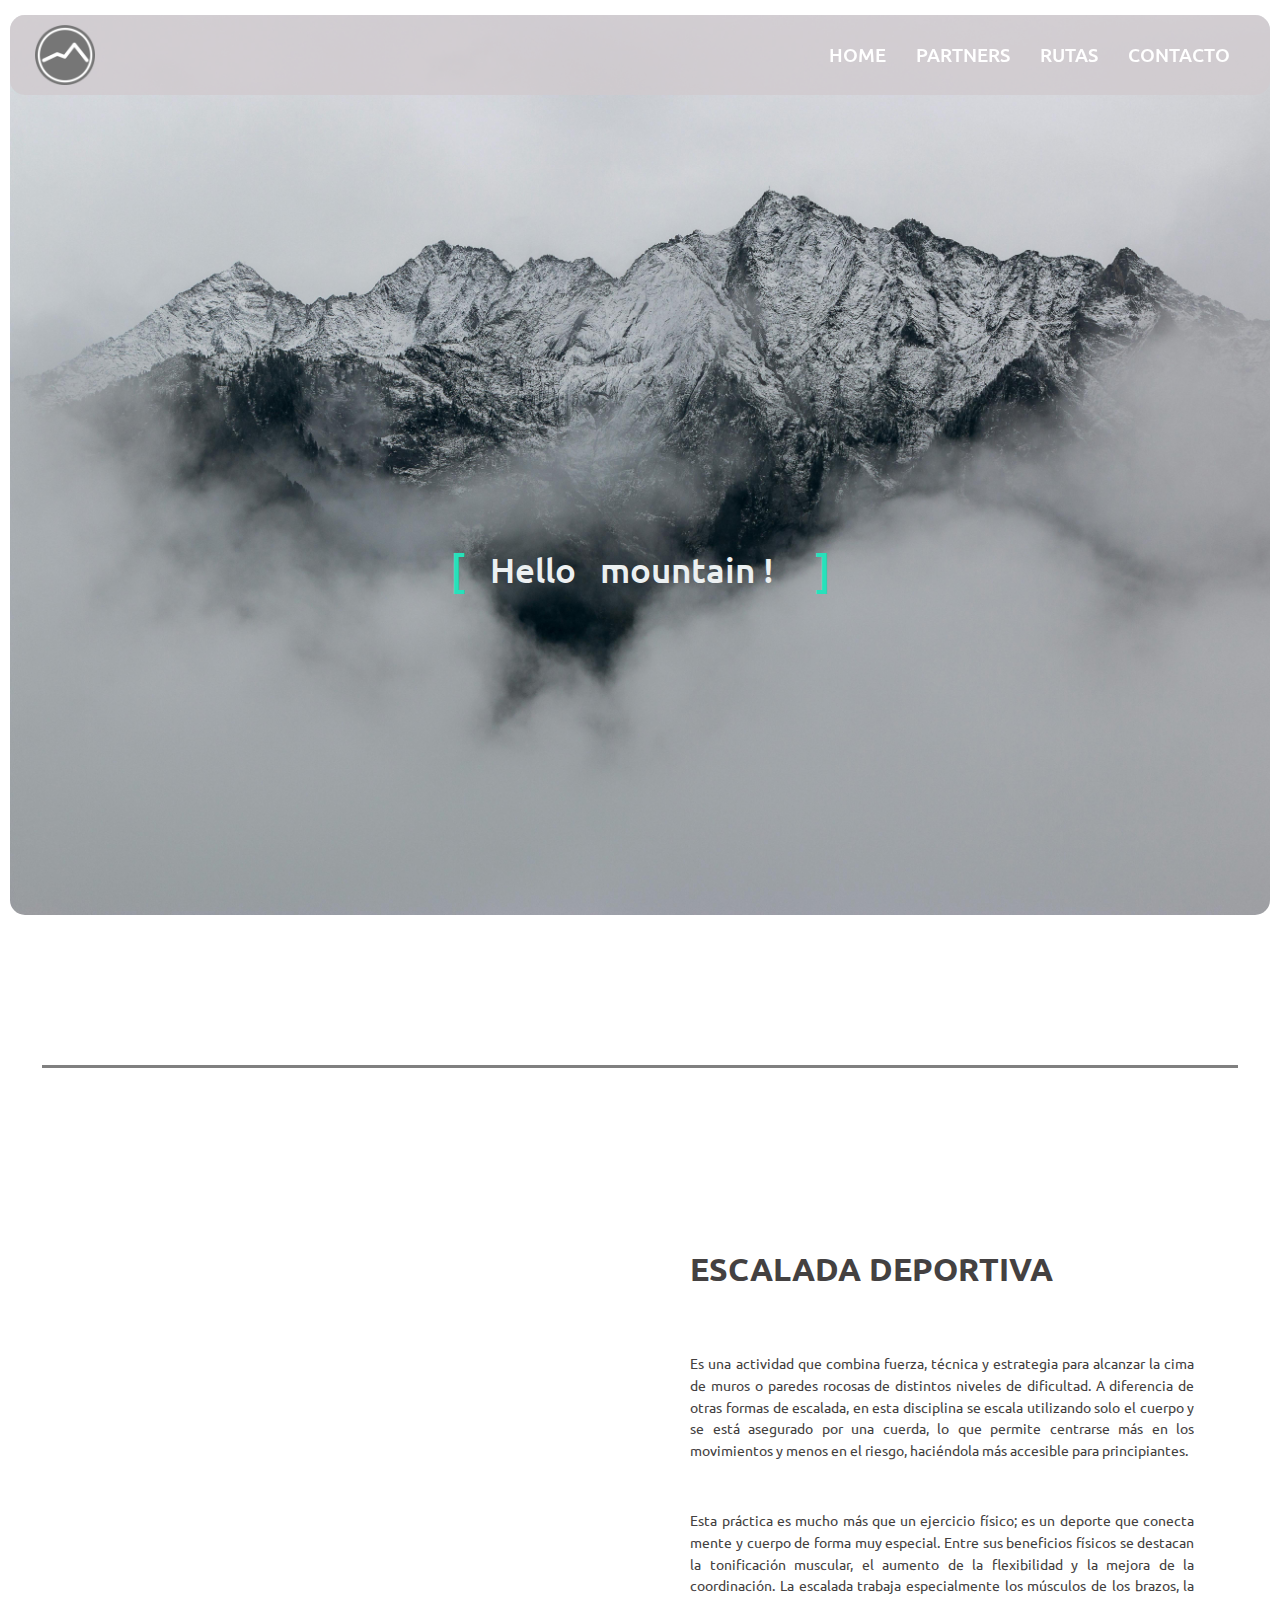
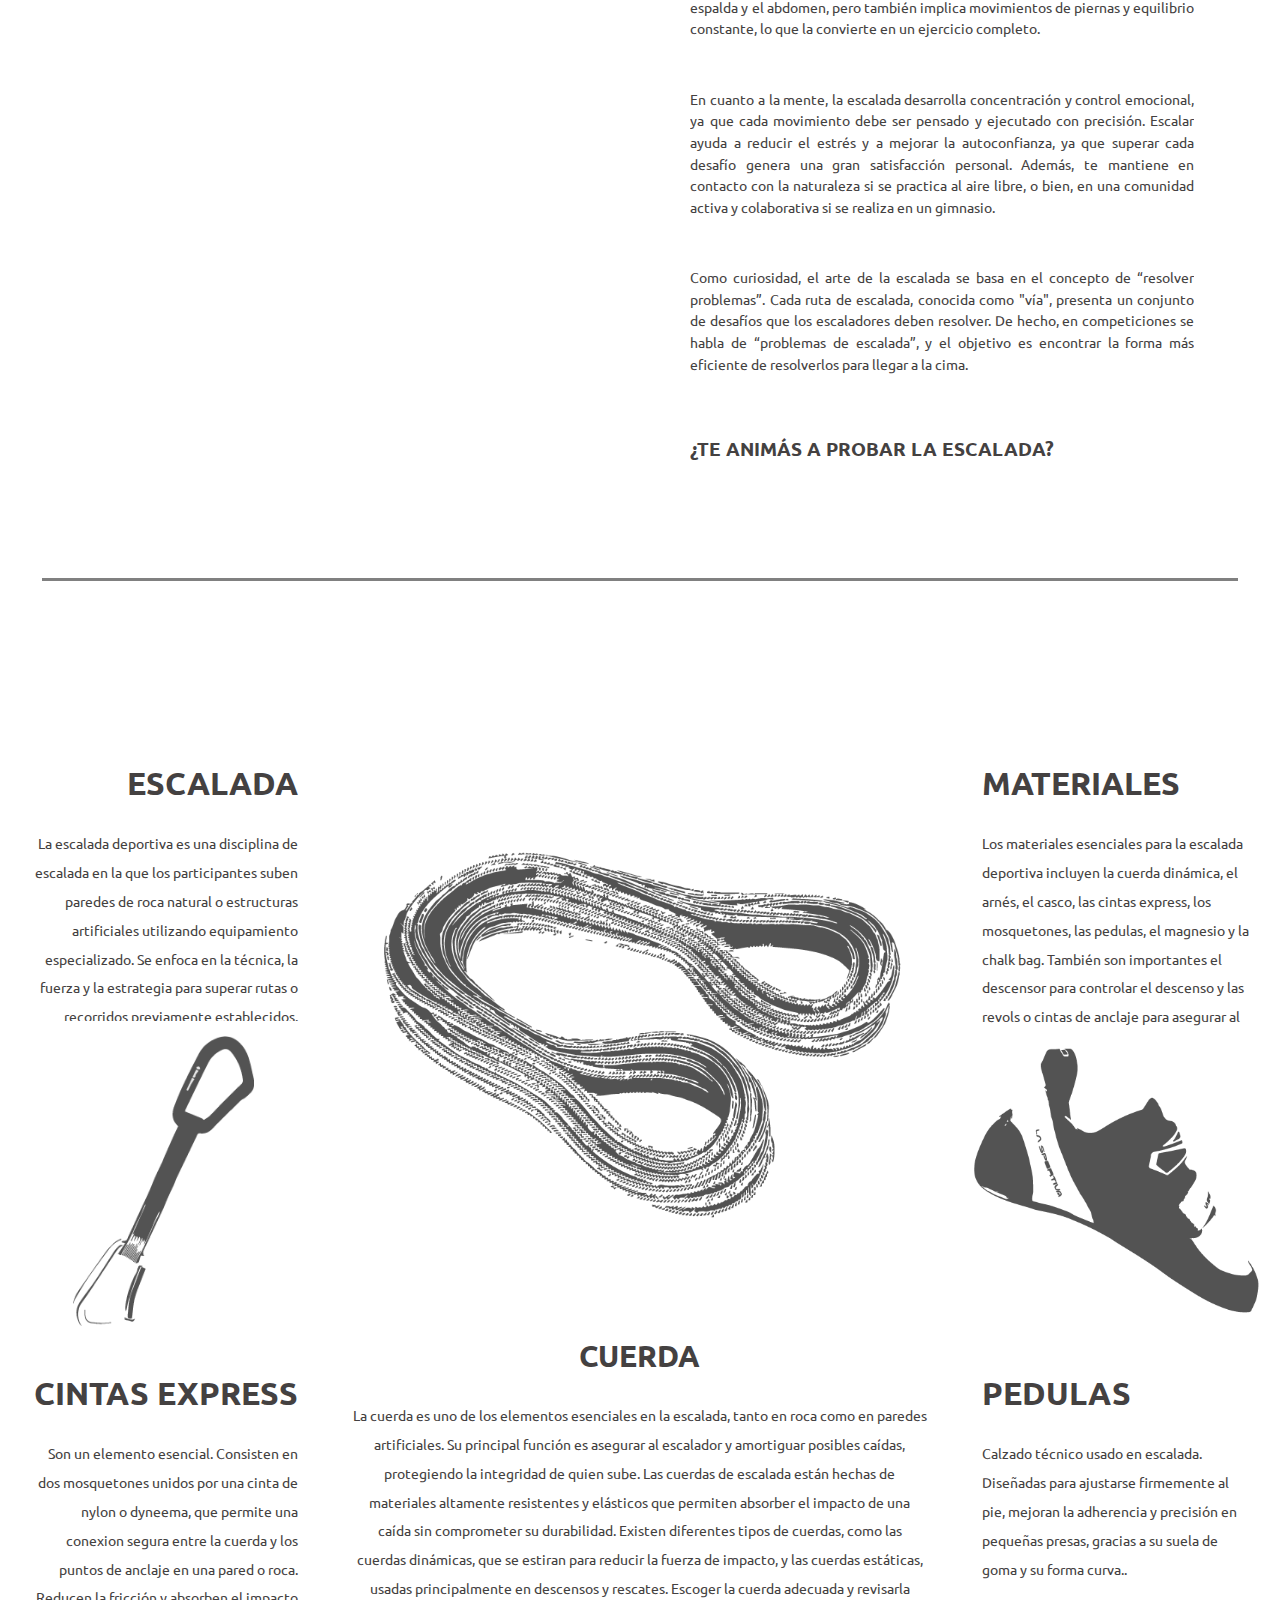
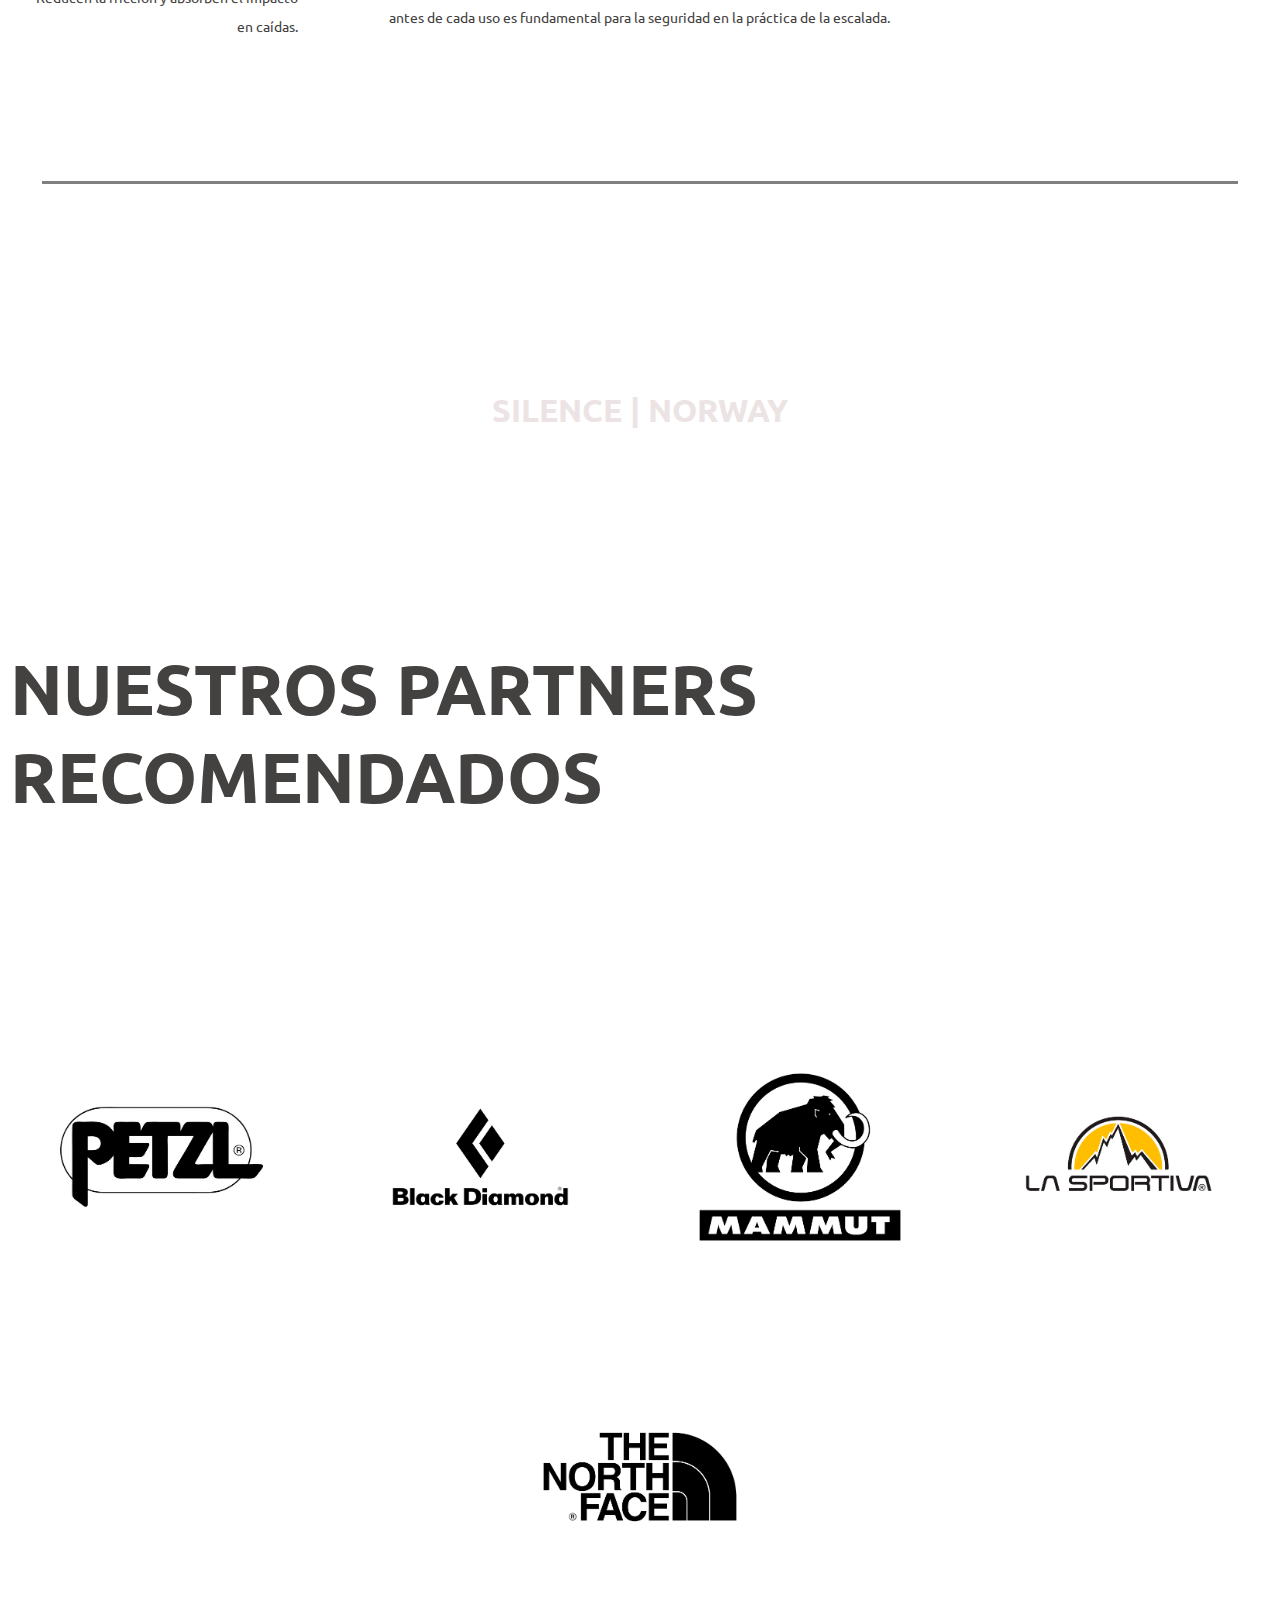
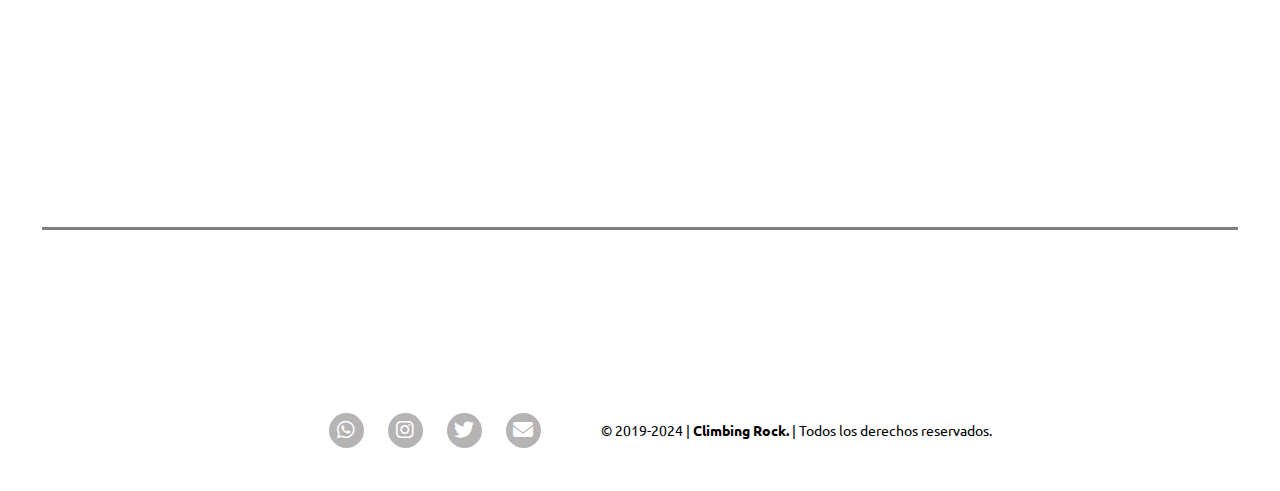
==== commit f59d2099: "botonUpArreglado" ====
--- a/index.html
+++ b/index.html
@@ -154,7 +154,7 @@
         </footer>
 
         <button id="buttonUp">&#8593;</button>
-        <script src="/js/script.js"></script>
+        <script src="js/script.js"></script>
 
     </body>
 </html>
--- a/css/style.css
+++ b/css/style.css
@@ -1,7 +1,10 @@
 @import url('https://fonts.googleapis.com/css2?family=Bebas+Neue&display=swap');
+@import url('https://fonts.googleapis.com/css2?family=Ubuntu&display=swap');
+
 
 * {
     box-sizing: border-box;
+    font-family: "Ubuntu";
 }
 
 body {
@@ -22,31 +25,31 @@
  justify-content: space-between;
  font-family: "Ubuntu";
  z-index: 1;
-
+}
     .logo {
         width: 60px;
         height: 60px;
         margin-left: 25px;
-        
+    }
         img {
             width: 100%;
             height: 100%;
         }
-    }
+    
     .menu {
         display: flex;
         padding-right: 40px;
         list-style: none;
         gap: 30px;
-        
+    }
         li a {
             text-decoration: none;
             font-size: 1.2rem;
             color: rgb(255, 255, 255);
             font-weight: 500;
         }
-    }
-}
+    
+
 
 main {
     width: 100%;
@@ -61,7 +64,7 @@
         width: 100%;
         height: 100vh;
         border-radius: 15px;
-
+    }
         .content {
             position: absolute;
             top: 70%;
@@ -131,7 +134,7 @@
             line-height: 40px;
             margin: 0;
         }
-    }
+    
     
     .separador {
         width: 95%;      
@@ -276,6 +279,7 @@
         margin: 80px 0;
         gap: 8%;
         flex-wrap: wrap;
+    }
       
         .girl {
             background-image: url(../assets/img/fondoClimb2.jpg);
@@ -299,6 +303,7 @@
             line-height: 1.5;
             font-size: 0.9rem;
             color: #444141;
+        }
 
             h2 {
                 font-size: 2rem;
@@ -307,10 +312,7 @@
                 font-size: 1.2rem;
             }
             
-        }
-    }
-
-
+        
     /* VIDEO */
 
     .adam {
@@ -318,6 +320,7 @@
         display: flex;
         height: 100%;
         width: 100%;
+    }
 
         .video-container {
             overflow: hidden;
@@ -354,7 +357,7 @@
             white-space: nowrap;
             font-size: 1.4rem;
         }
-    }
+    
 
     .containerThree {
         display: flex;
@@ -362,6 +365,7 @@
         align-items: center;
         width: 100%;
         margin: 20px 0;
+    }
 
         .textBox2 {
             font-size: 2.2rem;
@@ -376,25 +380,25 @@
             flex-wrap: wrap;
             justify-content: center;
             padding: 80px 0;
+        }
             
             .contLogo {
                 padding: 10px;
                 display: flex;
                 justify-content: center; 
                 align-items: center;
+            }
             
                 img {
                     max-width: 220px;
                     height: auto;
                 }          
-            }
-        }
-    }
-
+            
 footer {
     background-color: #a7aca900;
     border-radius: 15px;
     font-family: "Ubuntu";
+}
 
     .containerF {
         height: 100px;
@@ -450,7 +454,7 @@
     .derechos {
         font-size: 14px;
     }
-}
+
 
 /* FORMULARIO */
 
@@ -543,16 +547,17 @@
 }
 
 .btn {
-    width: 100%;
-    padding: 12px;
+    width: 60%;
+    padding: 10px;
     background-color: #484a4cc3;
     color: white;
-    font-size: 1.2rem;
+    font-size: 0.8rem;
     font-family: "Ubuntu";
     border: none;
-    border-radius: 5px;
+    border-radius: 15px;
     cursor: pointer;
     transition: background-color 0.3s ease;
+    margin: 10px 50px 0;
 }
 
 .space {
@@ -660,14 +665,208 @@
 
 @media (max-width: 768px) {
     header {
-        width: 100%;
+        width: 98.6%;
     }
     
     nav {
-        display: none;
+        display:flex;
     }
 
     .containerOne {
         width: 100%;
+
+        .content {
+            height: 400px;
+        }
+    }
+
+    .textBoxContainer_text {
+        font-size: 28px;
+    }
+    
+    .textBoxContainer_list {
+        font-size: 28px;
+    }
+    
+    .textBoxContainer_list_item {
+        width: 160px;
+    }
+
+    .separador {
+        margin: 50px auto;
+    }
+
+    .containerTwo {
+        display: flex;
+        height: fit-content;
+        flex-direction: column-reverse;
+        flex-wrap: nowrap;
+        align-items: center;
+        align-content: center; 
+        margin: 0 auto;
+    }
+
+    .containerTwo .girlText {
+        width: 86%;
+        margin-bottom: 30px;
+    }
+
+    .containerTwo .girl {
+        width: 90%;
+        height: 800px;
+    }
+
+    .grilla {
+        grid-template-columns: 1fr;
+        grid-template-rows: auto;
+        grid-auto-rows: auto;
+        grid-template-areas: 
+        "a"
+        "c"
+        "b"
+        "e"
+        "f"
+        "h"
+        "d"
+        "g";
+        gap: 10px;
+        margin: 20px 0;
+        height: auto;
+
+        .b {
+            height: 400px;
+        }
+        
+        .f {
+            height: 350px;
+            margin: 50px 0;
+        }
+
+        .d {
+            height: 350px;
+            margin: 50px 0;
+        }
+    }
+
+    .adam {
+        flex-direction: column; 
+        height: auto;
+    }
+
+    .video-container {
+        width: 100%;
+        height: 80vh;
+        border-radius: 15px;
+    }
+
+    .video-background {
+        width: 100%;
+        height: 100%;
+        object-fit: cover;
+        object-position: center; 
+    }
+
+    .textBox {
+        margin-top: 20px;
+        padding: 10px;
+        font-size: 1.2rem; 
+    }
+
+    .textBox2 {
+        font-size: 18px;
+        margin: 60px 0;
+        padding: 0;
+    }
+
+    .logos {
+        height: 70%;
+        padding: 0;
+    }
+
+    .containerF {
+       flex-direction: column;
+       width: 100%;
+    }
+}
+
+@media (max-width: 420px) {
+
+    body{
+        margin: 0 5px;
+    }
+    nav {
+        width: 70%;
+    }
+
+    header {
+        justify-content: start;
+        gap: 36px;
+        width: 97.5%;
+    }
+    .menu {
+        padding: 0;
+        gap: 16px;
+    }
+    li a {
+        font-size: 14px;
+    }
+
+    .logo {
+        height: 50px;
+        width: 50px;
+    }
+
+    h2 {
+        font-size: 1.2rem;
+    }
+
+    h4 {
+        font-size: 1rem;
+        text-align: center;
+    }
+
+    h1 {
+        font-size: 1.1rem;
+        margin-top: 70px;
+    }
+
+    .logos {
+        height: 10%;
+        gap: 30px;
+    }
+
+    .containerF {
+        gap: 20px;
+     }
+
+     .derechos {
+        text-align: center;
+     }
+
+     .textBoxContainer:after, .textBoxContainer:before {
+        font-size: 30px;
+    }
+    
+    .textBoxContainer_text {
+        font-size: 22px;
+    }
+    .textBoxContainer_list {
+        font-size: 22px;
+    }
+    
+    .textBoxContainer_list_item {
+        width: 120px;
+    }
+
+    footer { 
+        margin-bottom: 30px;
+    }
+
+    .btn { 
+        font-size: 12px;
+        padding: 10px;
+        width: 40%;
+        border-radius: 15px;
+        margin: 10px 80px 0;
     }
 }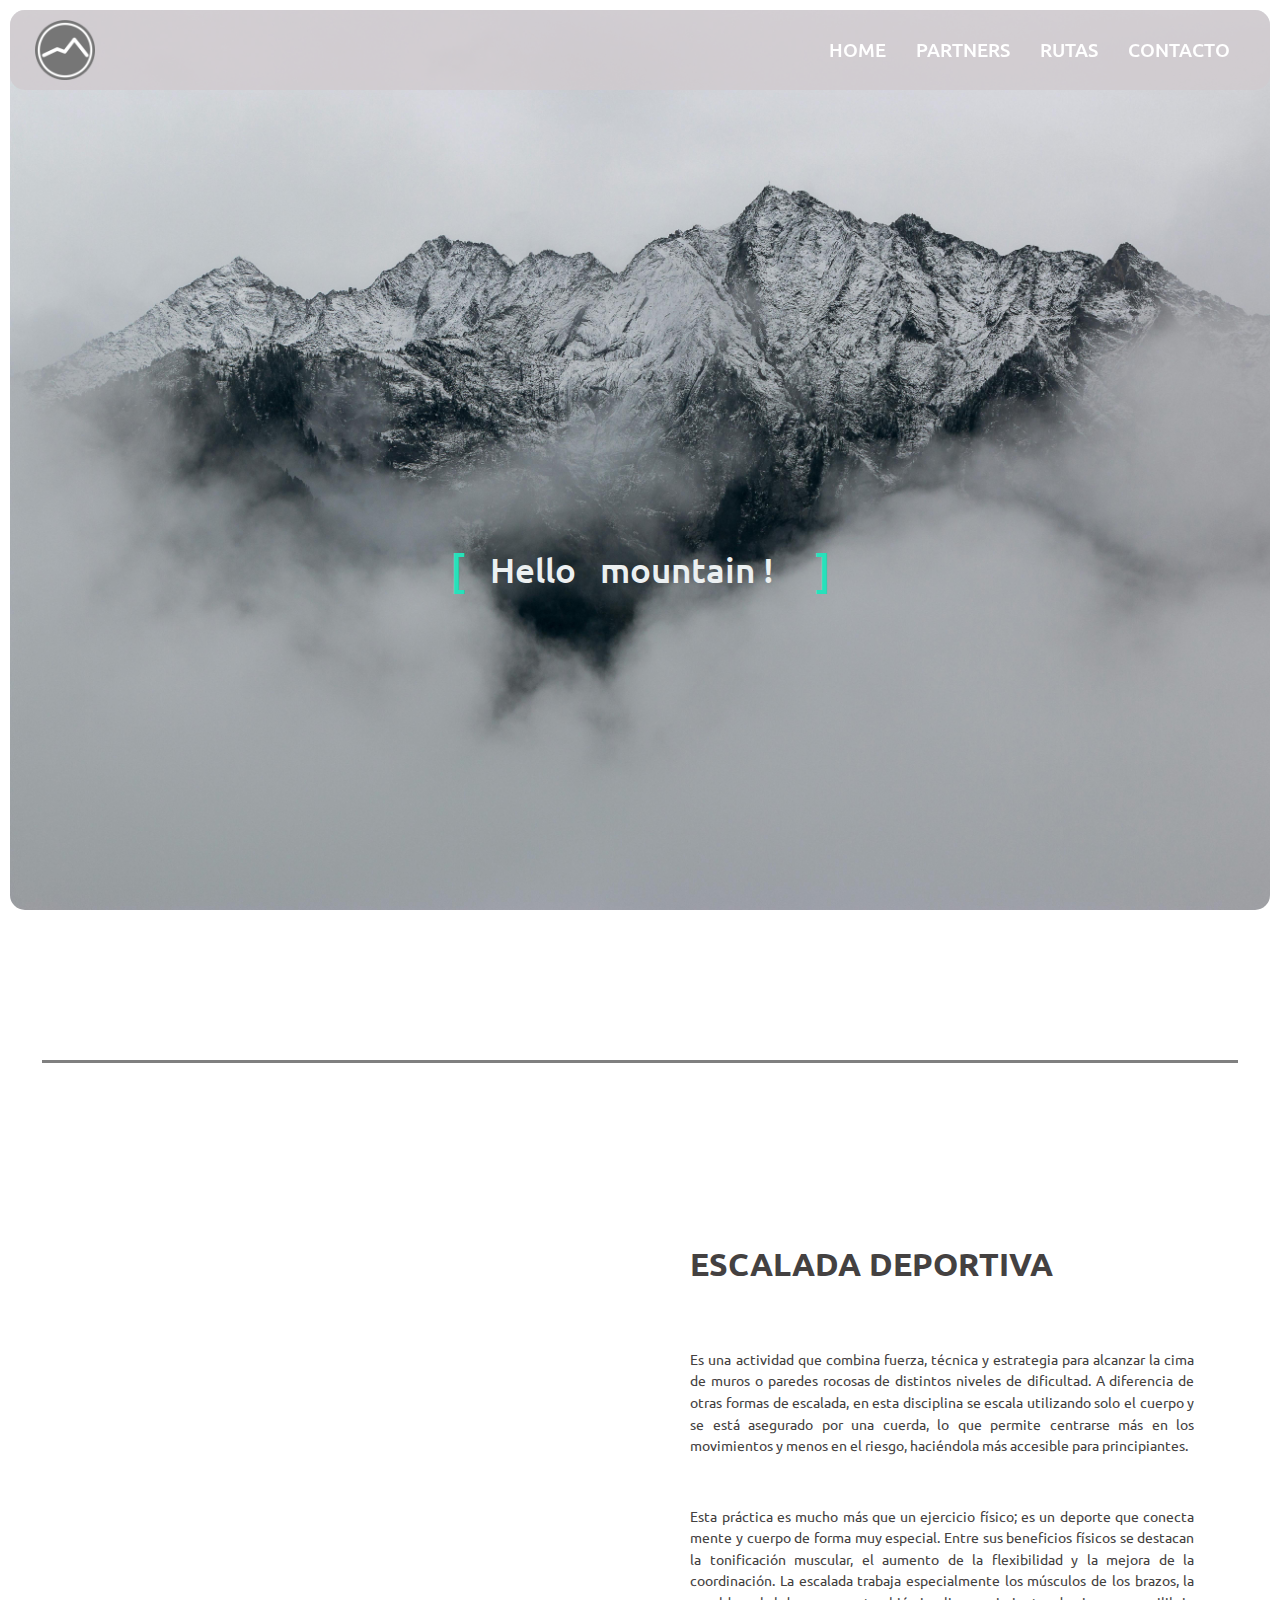
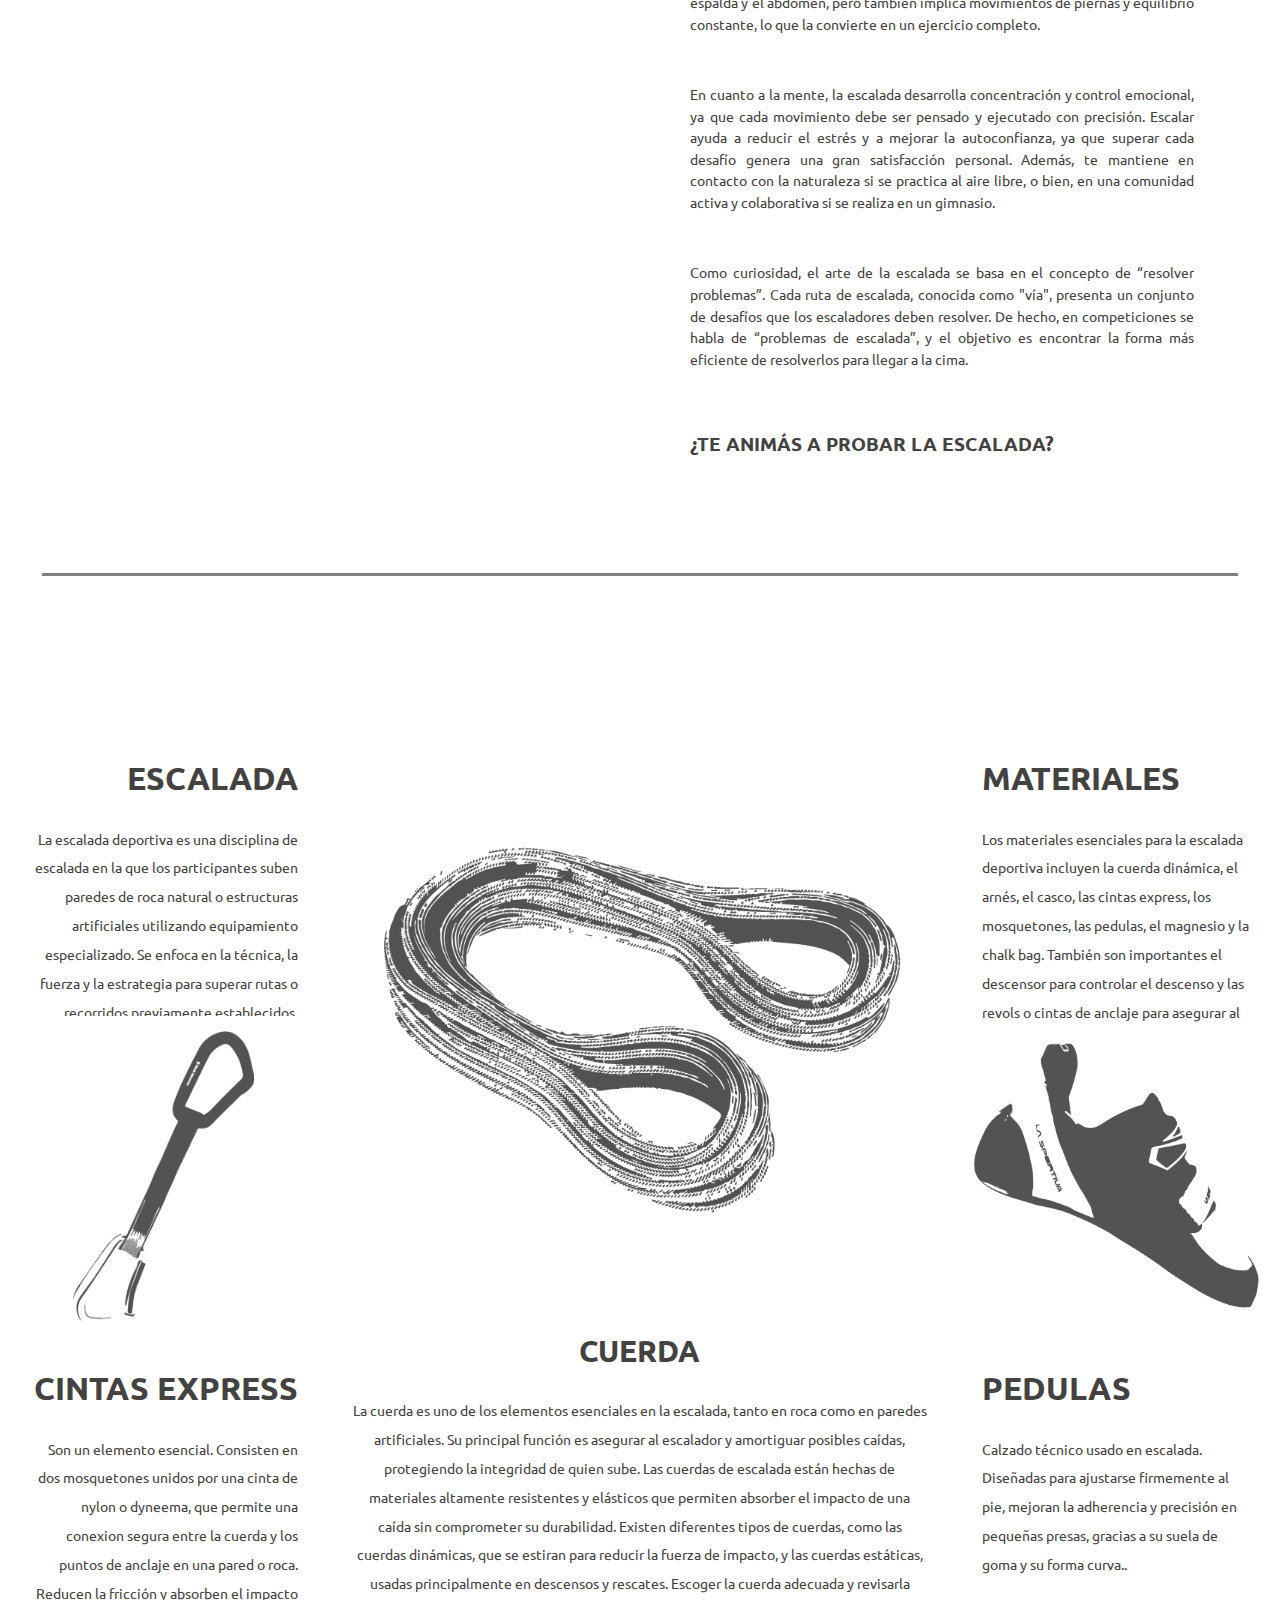
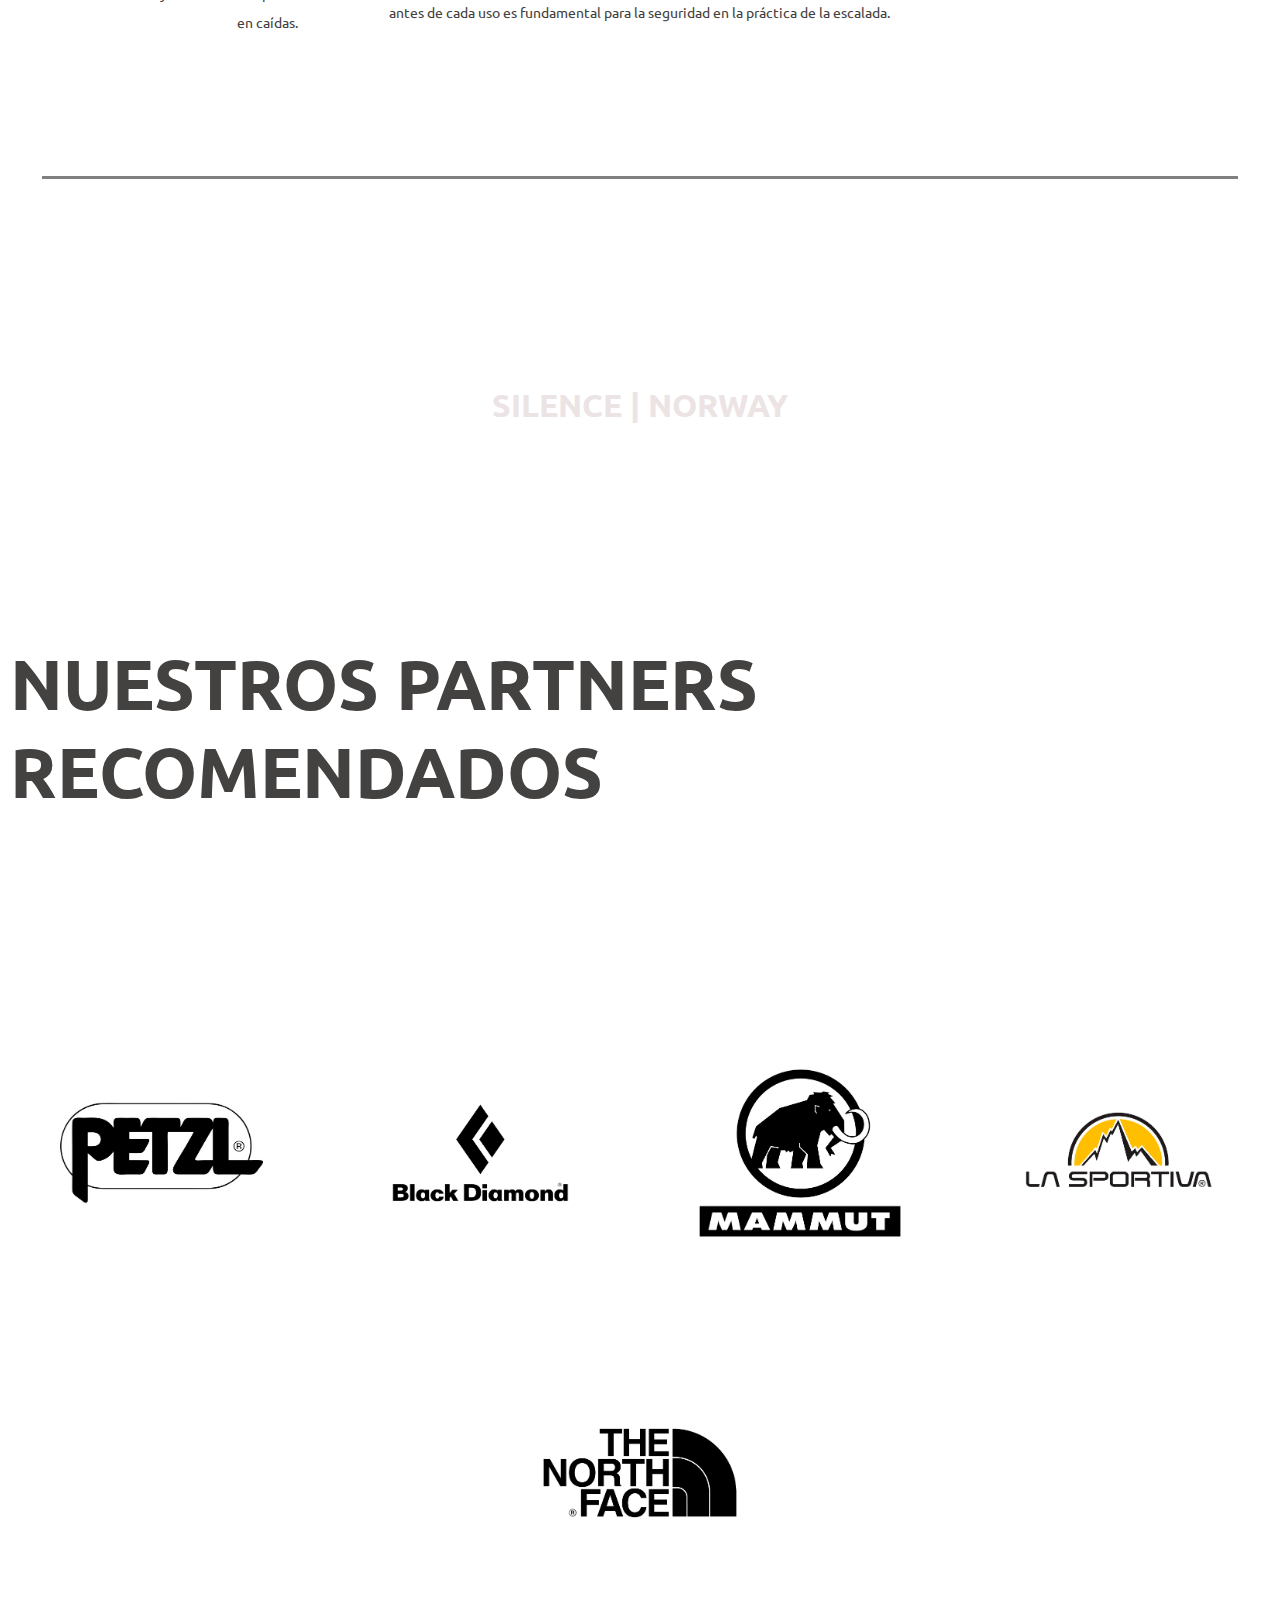
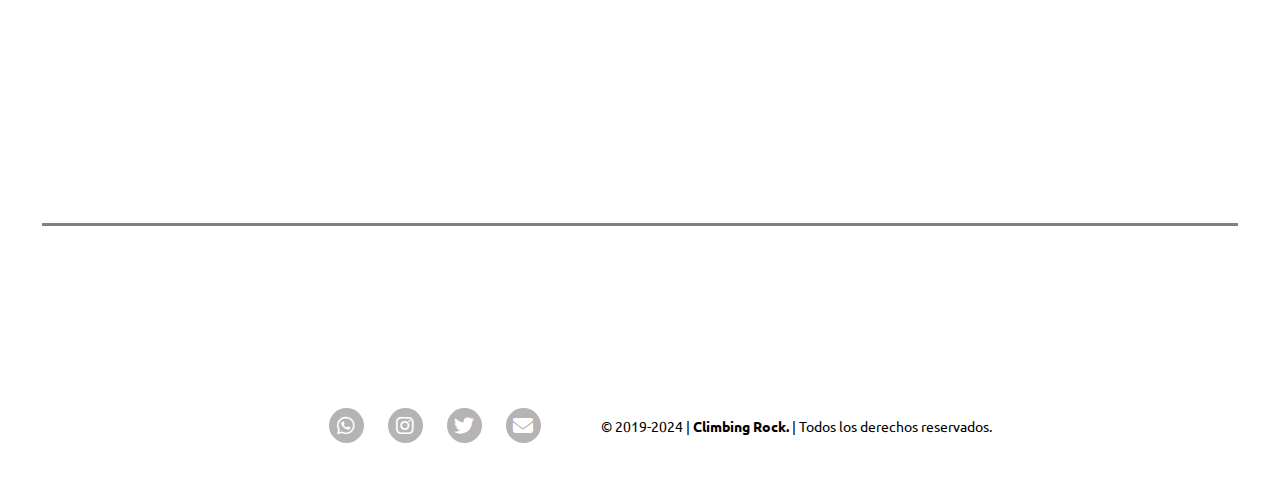
==== commit a2442610: "ajusteRutasRelativas" ====
--- a/index.html
+++ b/index.html
@@ -142,7 +142,7 @@
                             <a href="https://www.x.com" target="_blank"> <i class="fa-brands fa-twitter"></i> </a>
                         </li>
                         <li>
-                            <a href="/pages/contacto.html"> <i class="fa-solid fa-envelope"></i> </a>
+                            <a href="pages/contacto.html"> <i class="fa-solid fa-envelope"></i> </a>
                         </li>
                     </ul>
                  </div>
--- a/css/style.css
+++ b/css/style.css
@@ -58,7 +58,7 @@
 }
     
     .containerOne {
-        margin: 15px 0 15px 0;
+        margin: 0 0 15px 0;
         background-image: url("../assets/img/fondoM2.jpg");
         background-size: cover;
         width: 100%;
@@ -664,6 +664,7 @@
 
 
 @media (max-width: 768px) {
+    
     header {
         width: 98.6%;
     }
@@ -674,11 +675,11 @@
 
     .containerOne {
         width: 100%;
+    }
 
         .content {
             height: 400px;
         }
-    }
 
     .textBoxContainer_text {
         font-size: 28px;
@@ -789,19 +790,16 @@
     }
 }
 
-@media (max-width: 420px) {
-
-    body{
-        margin: 0 5px;
-    }
+@media (max-width: 480px) {
+
     nav {
         width: 70%;
     }
 
     header {
         justify-content: start;
-        gap: 36px;
-        width: 97.5%;
+        gap: 25px;
+        width: 98.5%;
     }
     .menu {
         padding: 0;
@@ -869,4 +867,12 @@
         border-radius: 15px;
         margin: 10px 80px 0;
     }
+
+    #buttonUp {
+        bottom: 30px;
+        right: 40px;
+        width: 45px;
+        height: 45px;
+
+    }
 }